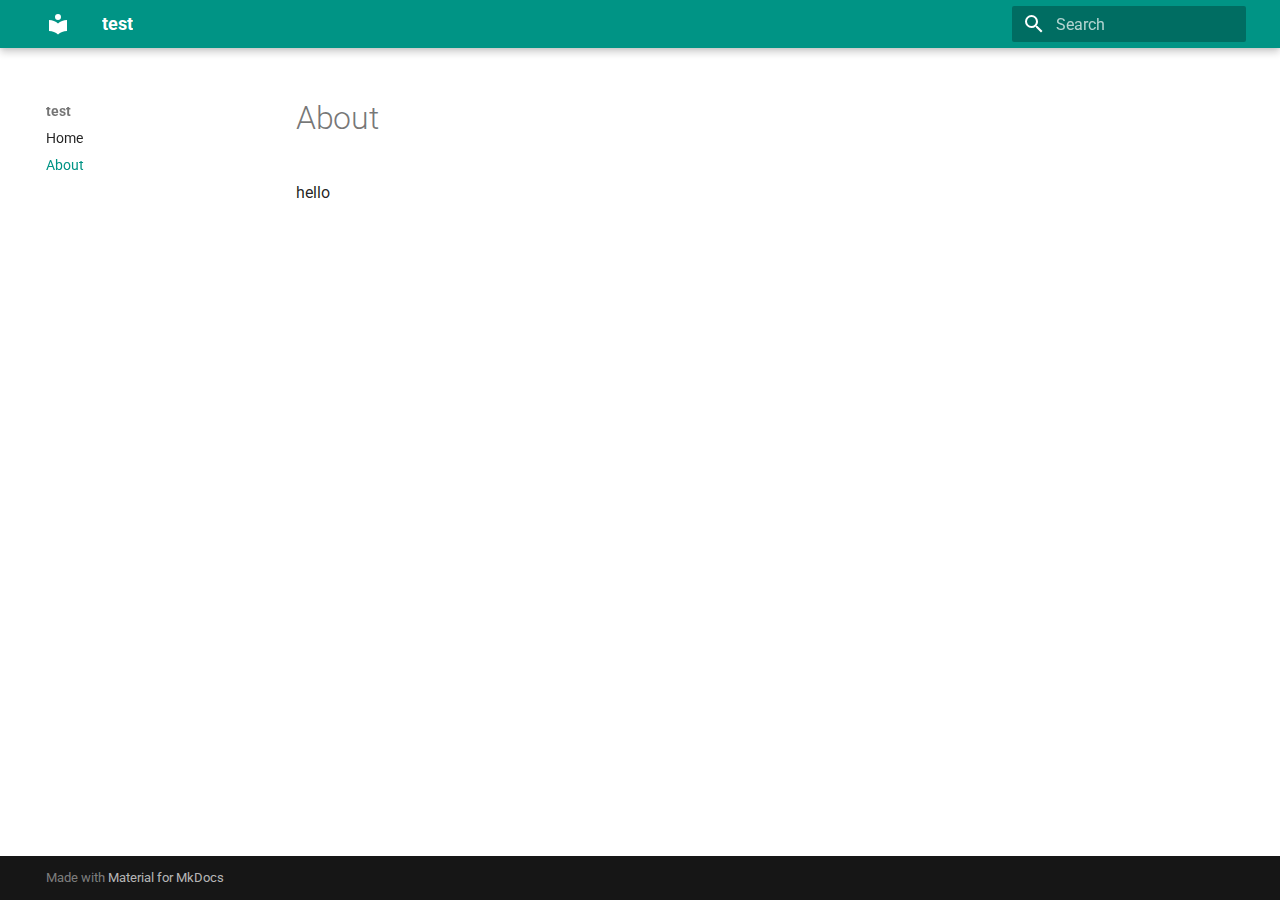
==== about/index.html @ 183ca341 "Deployed bca0643 with MkDocs version: 1.5.3" ====
<!doctype html>
<html lang="en" class="no-js">
  <head>
    
      <meta charset="utf-8">
      <meta name="viewport" content="width=device-width,initial-scale=1">
      
      
      
        <link rel="canonical" href="https://example.com/about/">
      
      
        <link rel="prev" href="..">
      
      
      
      <link rel="icon" href="../assets/images/favicon.png">
      <meta name="generator" content="mkdocs-1.5.3, mkdocs-material-9.4.5">
    
    
      
        <title>About - test</title>
      
    
    
      <link rel="stylesheet" href="../assets/stylesheets/main.6a10b989.min.css">
      
        
        <link rel="stylesheet" href="../assets/stylesheets/palette.356b1318.min.css">
      
      


    
    
      
    
    
      
        
        
        <link rel="preconnect" href="https://fonts.gstatic.com" crossorigin>
        <link rel="stylesheet" href="https://fonts.googleapis.com/css?family=Roboto:300,300i,400,400i,700,700i%7CRoboto+Mono:400,400i,700,700i&display=fallback">
        <style>:root{--md-text-font:"Roboto";--md-code-font:"Roboto Mono"}</style>
      
    
    
    <script>__md_scope=new URL("..",location),__md_hash=e=>[...e].reduce((e,_)=>(e<<5)-e+_.charCodeAt(0),0),__md_get=(e,_=localStorage,t=__md_scope)=>JSON.parse(_.getItem(t.pathname+"."+e)),__md_set=(e,_,t=localStorage,a=__md_scope)=>{try{t.setItem(a.pathname+"."+e,JSON.stringify(_))}catch(e){}}</script>
    
      

    
    
    
  </head>
  
  
    
    
    
    
    
    <body dir="ltr" data-md-color-scheme="default" data-md-color-primary="teal" data-md-color-accent="indigo">
  
    
    
    <input class="md-toggle" data-md-toggle="drawer" type="checkbox" id="__drawer" autocomplete="off">
    <input class="md-toggle" data-md-toggle="search" type="checkbox" id="__search" autocomplete="off">
    <label class="md-overlay" for="__drawer"></label>
    <div data-md-component="skip">
      
    </div>
    <div data-md-component="announce">
      
    </div>
    
    
      

  

<header class="md-header md-header--shadow" data-md-component="header">
  <nav class="md-header__inner md-grid" aria-label="Header">
    <a href=".." title="test" class="md-header__button md-logo" aria-label="test" data-md-component="logo">
      
  
  <svg xmlns="http://www.w3.org/2000/svg" viewBox="0 0 24 24"><path d="M12 8a3 3 0 0 0 3-3 3 3 0 0 0-3-3 3 3 0 0 0-3 3 3 3 0 0 0 3 3m0 3.54C9.64 9.35 6.5 8 3 8v11c3.5 0 6.64 1.35 9 3.54 2.36-2.19 5.5-3.54 9-3.54V8c-3.5 0-6.64 1.35-9 3.54Z"/></svg>

    </a>
    <label class="md-header__button md-icon" for="__drawer">
      
      <svg xmlns="http://www.w3.org/2000/svg" viewBox="0 0 24 24"><path d="M3 6h18v2H3V6m0 5h18v2H3v-2m0 5h18v2H3v-2Z"/></svg>
    </label>
    <div class="md-header__title" data-md-component="header-title">
      <div class="md-header__ellipsis">
        <div class="md-header__topic">
          <span class="md-ellipsis">
            test
          </span>
        </div>
        <div class="md-header__topic" data-md-component="header-topic">
          <span class="md-ellipsis">
            
              About
            
          </span>
        </div>
      </div>
    </div>
    
      
    
    
    
      <label class="md-header__button md-icon" for="__search">
        
        <svg xmlns="http://www.w3.org/2000/svg" viewBox="0 0 24 24"><path d="M9.5 3A6.5 6.5 0 0 1 16 9.5c0 1.61-.59 3.09-1.56 4.23l.27.27h.79l5 5-1.5 1.5-5-5v-.79l-.27-.27A6.516 6.516 0 0 1 9.5 16 6.5 6.5 0 0 1 3 9.5 6.5 6.5 0 0 1 9.5 3m0 2C7 5 5 7 5 9.5S7 14 9.5 14 14 12 14 9.5 12 5 9.5 5Z"/></svg>
      </label>
      <div class="md-search" data-md-component="search" role="dialog">
  <label class="md-search__overlay" for="__search"></label>
  <div class="md-search__inner" role="search">
    <form class="md-search__form" name="search">
      <input type="text" class="md-search__input" name="query" aria-label="Search" placeholder="Search" autocapitalize="off" autocorrect="off" autocomplete="off" spellcheck="false" data-md-component="search-query" required>
      <label class="md-search__icon md-icon" for="__search">
        
        <svg xmlns="http://www.w3.org/2000/svg" viewBox="0 0 24 24"><path d="M9.5 3A6.5 6.5 0 0 1 16 9.5c0 1.61-.59 3.09-1.56 4.23l.27.27h.79l5 5-1.5 1.5-5-5v-.79l-.27-.27A6.516 6.516 0 0 1 9.5 16 6.5 6.5 0 0 1 3 9.5 6.5 6.5 0 0 1 9.5 3m0 2C7 5 5 7 5 9.5S7 14 9.5 14 14 12 14 9.5 12 5 9.5 5Z"/></svg>
        
        <svg xmlns="http://www.w3.org/2000/svg" viewBox="0 0 24 24"><path d="M20 11v2H8l5.5 5.5-1.42 1.42L4.16 12l7.92-7.92L13.5 5.5 8 11h12Z"/></svg>
      </label>
      <nav class="md-search__options" aria-label="Search">
        
        <button type="reset" class="md-search__icon md-icon" title="Clear" aria-label="Clear" tabindex="-1">
          
          <svg xmlns="http://www.w3.org/2000/svg" viewBox="0 0 24 24"><path d="M19 6.41 17.59 5 12 10.59 6.41 5 5 6.41 10.59 12 5 17.59 6.41 19 12 13.41 17.59 19 19 17.59 13.41 12 19 6.41Z"/></svg>
        </button>
      </nav>
      
    </form>
    <div class="md-search__output">
      <div class="md-search__scrollwrap" data-md-scrollfix>
        <div class="md-search-result" data-md-component="search-result">
          <div class="md-search-result__meta">
            Initializing search
          </div>
          <ol class="md-search-result__list" role="presentation"></ol>
        </div>
      </div>
    </div>
  </div>
</div>
    
    
  </nav>
  
</header>
    
    <div class="md-container" data-md-component="container">
      
      
        
          
        
      
      <main class="md-main" data-md-component="main">
        <div class="md-main__inner md-grid">
          
            
              
              <div class="md-sidebar md-sidebar--primary" data-md-component="sidebar" data-md-type="navigation" >
                <div class="md-sidebar__scrollwrap">
                  <div class="md-sidebar__inner">
                    



<nav class="md-nav md-nav--primary" aria-label="Navigation" data-md-level="0">
  <label class="md-nav__title" for="__drawer">
    <a href=".." title="test" class="md-nav__button md-logo" aria-label="test" data-md-component="logo">
      
  
  <svg xmlns="http://www.w3.org/2000/svg" viewBox="0 0 24 24"><path d="M12 8a3 3 0 0 0 3-3 3 3 0 0 0-3-3 3 3 0 0 0-3 3 3 3 0 0 0 3 3m0 3.54C9.64 9.35 6.5 8 3 8v11c3.5 0 6.64 1.35 9 3.54 2.36-2.19 5.5-3.54 9-3.54V8c-3.5 0-6.64 1.35-9 3.54Z"/></svg>

    </a>
    test
  </label>
  
  <ul class="md-nav__list" data-md-scrollfix>
    
      
      
  
  
  
    <li class="md-nav__item">
      <a href=".." class="md-nav__link">
        
  
  <span class="md-ellipsis">
    Home
  </span>
  

      </a>
    </li>
  

    
      
      
  
  
    
  
  
    <li class="md-nav__item md-nav__item--active">
      
      <input class="md-nav__toggle md-toggle" type="checkbox" id="__toc">
      
      
      
      <a href="./" class="md-nav__link md-nav__link--active">
        
  
  <span class="md-ellipsis">
    About
  </span>
  

      </a>
      
    </li>
  

    
  </ul>
</nav>
                  </div>
                </div>
              </div>
            
            
              
              <div class="md-sidebar md-sidebar--secondary" data-md-component="sidebar" data-md-type="toc" >
                <div class="md-sidebar__scrollwrap">
                  <div class="md-sidebar__inner">
                    

<nav class="md-nav md-nav--secondary" aria-label="Table of contents">
  
  
  
  
</nav>
                  </div>
                </div>
              </div>
            
          
          
            <div class="md-content" data-md-component="content">
              <article class="md-content__inner md-typeset">
                
                  


  <h1>About</h1>

<p>hello</p>





                
              </article>
            </div>
          
          
        </div>
        
      </main>
      
        <footer class="md-footer">
  
  <div class="md-footer-meta md-typeset">
    <div class="md-footer-meta__inner md-grid">
      <div class="md-copyright">
  
  
    Made with
    <a href="https://squidfunk.github.io/mkdocs-material/" target="_blank" rel="noopener">
      Material for MkDocs
    </a>
  
</div>
      
    </div>
  </div>
</footer>
      
    </div>
    <div class="md-dialog" data-md-component="dialog">
      <div class="md-dialog__inner md-typeset"></div>
    </div>
    
    
    <script id="__config" type="application/json">{"base": "..", "features": [], "search": "../assets/javascripts/workers/search.f886a092.min.js", "translations": {"clipboard.copied": "Copied to clipboard", "clipboard.copy": "Copy to clipboard", "search.result.more.one": "1 more on this page", "search.result.more.other": "# more on this page", "search.result.none": "No matching documents", "search.result.one": "1 matching document", "search.result.other": "# matching documents", "search.result.placeholder": "Type to start searching", "search.result.term.missing": "Missing", "select.version": "Select version"}}</script>
    
    
      <script src="../assets/javascripts/bundle.aecac24b.min.js"></script>
      
    
  </body>
</html>
---- assets/stylesheets/main.6a10b989.min.css ----
@charset "UTF-8";html{-webkit-text-size-adjust:none;-moz-text-size-adjust:none;text-size-adjust:none;box-sizing:border-box}*,:after,:before{box-sizing:inherit}@media (prefers-reduced-motion){*,:after,:before{transition:none!important}}body{margin:0}a,button,input,label{-webkit-tap-highlight-color:transparent}a{color:inherit;text-decoration:none}hr{border:0;box-sizing:initial;display:block;height:.05rem;overflow:visible;padding:0}small{font-size:80%}sub,sup{line-height:1em}img{border-style:none}table{border-collapse:initial;border-spacing:0}td,th{font-weight:400;vertical-align:top}button{background:#0000;border:0;font-family:inherit;font-size:inherit;margin:0;padding:0}input{border:0;outline:none}:root{--md-primary-fg-color:#4051b5;--md-primary-fg-color--light:#5d6cc0;--md-primary-fg-color--dark:#303fa1;--md-primary-bg-color:#fff;--md-primary-bg-color--light:#ffffffb3;--md-accent-fg-color:#526cfe;--md-accent-fg-color--transparent:#526cfe1a;--md-accent-bg-color:#fff;--md-accent-bg-color--light:#ffffffb3}[data-md-color-scheme=default]{color-scheme:light}[data-md-color-scheme=default] img[src$="#gh-dark-mode-only"],[data-md-color-scheme=default] img[src$="#only-dark"]{display:none}:root,[data-md-color-scheme=default]{--md-hue:225deg;--md-default-fg-color:#000000de;--md-default-fg-color--light:#0000008a;--md-default-fg-color--lighter:#00000052;--md-default-fg-color--lightest:#00000012;--md-default-bg-color:#fff;--md-default-bg-color--light:#ffffffb3;--md-default-bg-color--lighter:#ffffff4d;--md-default-bg-color--lightest:#ffffff1f;--md-code-fg-color:#36464e;--md-code-bg-color:#f5f5f5;--md-code-hl-color:#4287ff;--md-code-hl-color--light:#4287ff1a;--md-code-hl-number-color:#d52a2a;--md-code-hl-special-color:#db1457;--md-code-hl-function-color:#a846b9;--md-code-hl-constant-color:#6e59d9;--md-code-hl-keyword-color:#3f6ec6;--md-code-hl-string-color:#1c7d4d;--md-code-hl-name-color:var(--md-code-fg-color);--md-code-hl-operator-color:var(--md-default-fg-color--light);--md-code-hl-punctuation-color:var(--md-default-fg-color--light);--md-code-hl-comment-color:var(--md-default-fg-color--light);--md-code-hl-generic-color:var(--md-default-fg-color--light);--md-code-hl-variable-color:var(--md-default-fg-color--light);--md-typeset-color:var(--md-default-fg-color);--md-typeset-a-color:var(--md-primary-fg-color);--md-typeset-del-color:#f5503d26;--md-typeset-ins-color:#0bd57026;--md-typeset-kbd-color:#fafafa;--md-typeset-kbd-accent-color:#fff;--md-typeset-kbd-border-color:#b8b8b8;--md-typeset-mark-color:#ffff0080;--md-typeset-table-color:#0000001f;--md-typeset-table-color--light:rgba(0,0,0,.035);--md-admonition-fg-color:var(--md-default-fg-color);--md-admonition-bg-color:var(--md-default-bg-color);--md-warning-fg-color:#000000de;--md-warning-bg-color:#ff9;--md-footer-fg-color:#fff;--md-footer-fg-color--light:#ffffffb3;--md-footer-fg-color--lighter:#ffffff73;--md-footer-bg-color:#000000de;--md-footer-bg-color--dark:#00000052;--md-shadow-z1:0 0.2rem 0.5rem #0000000d,0 0 0.05rem #0000001a;--md-shadow-z2:0 0.2rem 0.5rem #0000001a,0 0 0.05rem #00000040;--md-shadow-z3:0 0.2rem 0.5rem #0003,0 0 0.05rem #00000059}.md-icon svg{fill:currentcolor;display:block;height:1.2rem;width:1.2rem}body{-webkit-font-smoothing:antialiased;-moz-osx-font-smoothing:grayscale;--md-text-font-family:var(--md-text-font,_),-apple-system,BlinkMacSystemFont,Helvetica,Arial,sans-serif;--md-code-font-family:var(--md-code-font,_),SFMono-Regular,Consolas,Menlo,monospace}aside,body,input{font-feature-settings:"kern","liga";color:var(--md-typeset-color);font-family:var(--md-text-font-family)}code,kbd,pre{font-feature-settings:"kern";font-family:var(--md-code-font-family)}:root{--md-typeset-table-sort-icon:url('data:image/svg+xml;charset=utf-8,<svg xmlns="http://www.w3.org/2000/svg" viewBox="0 0 24 24"><path d="m18 21-4-4h3V7h-3l4-4 4 4h-3v10h3M2 19v-2h10v2M2 13v-2h7v2M2 7V5h4v2H2Z"/></svg>');--md-typeset-table-sort-icon--asc:url('data:image/svg+xml;charset=utf-8,<svg xmlns="http://www.w3.org/2000/svg" viewBox="0 0 24 24"><path d="M19 17h3l-4 4-4-4h3V3h2M2 17h10v2H2M6 5v2H2V5m0 6h7v2H2v-2Z"/></svg>');--md-typeset-table-sort-icon--desc:url('data:image/svg+xml;charset=utf-8,<svg xmlns="http://www.w3.org/2000/svg" viewBox="0 0 24 24"><path d="M19 7h3l-4-4-4 4h3v14h2M2 17h10v2H2M6 5v2H2V5m0 6h7v2H2v-2Z"/></svg>')}.md-typeset{-webkit-print-color-adjust:exact;color-adjust:exact;font-size:.8rem;line-height:1.6}@media print{.md-typeset{font-size:.68rem}}.md-typeset blockquote,.md-typeset dl,.md-typeset figure,.md-typeset ol,.md-typeset pre,.md-typeset ul{margin-bottom:1em;margin-top:1em}.md-typeset h1{color:var(--md-default-fg-color--light);font-size:2em;line-height:1.3;margin:0 0 1.25em}.md-typeset h1,.md-typeset h2{font-weight:300;letter-spacing:-.01em}.md-typeset h2{font-size:1.5625em;line-height:1.4;margin:1.6em 0 .64em}.md-typeset h3{font-size:1.25em;font-weight:400;letter-spacing:-.01em;line-height:1.5;margin:1.6em 0 .8em}.md-typeset h2+h3{margin-top:.8em}.md-typeset h4{font-weight:700;letter-spacing:-.01em;margin:1em 0}.md-typeset h5,.md-typeset h6{color:var(--md-default-fg-color--light);font-size:.8em;font-weight:700;letter-spacing:-.01em;margin:1.25em 0}.md-typeset h5{text-transform:uppercase}.md-typeset hr{border-bottom:.05rem solid var(--md-default-fg-color--lightest);display:flow-root;margin:1.5em 0}.md-typeset a{color:var(--md-typeset-a-color);word-break:break-word}.md-typeset a,.md-typeset a:before{transition:color 125ms}.md-typeset a:focus,.md-typeset a:hover{color:var(--md-accent-fg-color)}.md-typeset a:focus code,.md-typeset a:hover code{background-color:var(--md-accent-fg-color--transparent)}.md-typeset a code{color:currentcolor;transition:background-color 125ms}.md-typeset a.focus-visible{outline-color:var(--md-accent-fg-color);outline-offset:.2rem}.md-typeset code,.md-typeset kbd,.md-typeset pre{color:var(--md-code-fg-color);direction:ltr;font-variant-ligatures:none}@media print{.md-typeset code,.md-typeset kbd,.md-typeset pre{white-space:pre-wrap}}.md-typeset code{background-color:var(--md-code-bg-color);border-radius:.1rem;-webkit-box-decoration-break:clone;box-decoration-break:clone;font-size:.85em;padding:0 .2941176471em;word-break:break-word}.md-typeset code:not(.focus-visible){-webkit-tap-highlight-color:transparent;outline:none}.md-typeset pre{display:flow-root;line-height:1.4;position:relative}.md-typeset pre>code{-webkit-box-decoration-break:slice;box-decoration-break:slice;box-shadow:none;display:block;margin:0;outline-color:var(--md-accent-fg-color);overflow:auto;padding:.7720588235em 1.1764705882em;scrollbar-color:var(--md-default-fg-color--lighter) #0000;scrollbar-width:thin;touch-action:auto;word-break:normal}.md-typeset pre>code:hover{scrollbar-color:var(--md-accent-fg-color) #0000}.md-typeset pre>code::-webkit-scrollbar{height:.2rem;width:.2rem}.md-typeset pre>code::-webkit-scrollbar-thumb{background-color:var(--md-default-fg-color--lighter)}.md-typeset pre>code::-webkit-scrollbar-thumb:hover{background-color:var(--md-accent-fg-color)}.md-typeset kbd{background-color:var(--md-typeset-kbd-color);border-radius:.1rem;box-shadow:0 .1rem 0 .05rem var(--md-typeset-kbd-border-color),0 .1rem 0 var(--md-typeset-kbd-border-color),0 -.1rem .2rem var(--md-typeset-kbd-accent-color) inset;color:var(--md-default-fg-color);display:inline-block;font-size:.75em;padding:0 .6666666667em;vertical-align:text-top;word-break:break-word}.md-typeset mark{background-color:var(--md-typeset-mark-color);-webkit-box-decoration-break:clone;box-decoration-break:clone;color:inherit;word-break:break-word}.md-typeset abbr{border-bottom:.05rem dotted var(--md-default-fg-color--light);cursor:help;text-decoration:none}@media (hover:none){.md-typeset abbr[title]:focus:after,.md-typeset abbr[title]:hover:after{background-color:var(--md-default-fg-color);border-radius:.1rem;box-shadow:var(--md-shadow-z3);color:var(--md-default-bg-color);content:attr(title);font-size:.7rem;left:.8rem;margin-top:2em;padding:.2rem .3rem;position:absolute;right:.8rem}}.md-typeset small{opacity:.75}[dir=ltr] .md-typeset sub,[dir=ltr] .md-typeset sup{margin-left:.078125em}[dir=rtl] .md-typeset sub,[dir=rtl] .md-typeset sup{margin-right:.078125em}[dir=ltr] .md-typeset blockquote{padding-left:.6rem}[dir=rtl] .md-typeset blockquote{padding-right:.6rem}[dir=ltr] .md-typeset blockquote{border-left:.2rem solid var(--md-default-fg-color--lighter)}[dir=rtl] .md-typeset blockquote{border-right:.2rem solid var(--md-default-fg-color--lighter)}.md-typeset blockquote{color:var(--md-default-fg-color--light);margin-left:0;margin-right:0}.md-typeset ul{list-style-type:disc}[dir=ltr] .md-typeset ol,[dir=ltr] .md-typeset ul{margin-left:.625em}[dir=rtl] .md-typeset ol,[dir=rtl] .md-typeset ul{margin-right:.625em}.md-typeset ol,.md-typeset ul{padding:0}.md-typeset ol:not([hidden]),.md-typeset ul:not([hidden]){display:flow-root}.md-typeset ol ol,.md-typeset ul ol{list-style-type:lower-alpha}.md-typeset ol ol ol,.md-typeset ul ol ol{list-style-type:lower-roman}[dir=ltr] .md-typeset ol li,[dir=ltr] .md-typeset ul li{margin-left:1.25em}[dir=rtl] .md-typeset ol li,[dir=rtl] .md-typeset ul li{margin-right:1.25em}.md-typeset ol li,.md-typeset ul li{margin-bottom:.5em}.md-typeset ol li blockquote,.md-typeset ol li p,.md-typeset ul li blockquote,.md-typeset ul li p{margin:.5em 0}.md-typeset ol li:last-child,.md-typeset ul li:last-child{margin-bottom:0}[dir=ltr] .md-typeset ol li ol,[dir=ltr] .md-typeset ol li ul,[dir=ltr] .md-typeset ul li ol,[dir=ltr] .md-typeset ul li ul{margin-left:.625em}[dir=rtl] .md-typeset ol li ol,[dir=rtl] .md-typeset ol li ul,[dir=rtl] .md-typeset ul li ol,[dir=rtl] .md-typeset ul li ul{margin-right:.625em}.md-typeset ol li ol,.md-typeset ol li ul,.md-typeset ul li ol,.md-typeset ul li ul{margin-bottom:.5em;margin-top:.5em}[dir=ltr] .md-typeset dd{margin-left:1.875em}[dir=rtl] .md-typeset dd{margin-right:1.875em}.md-typeset dd{margin-bottom:1.5em;margin-top:1em}.md-typeset img,.md-typeset svg,.md-typeset video{height:auto;max-width:100%}.md-typeset img[align=left]{margin:1em 1em 1em 0}.md-typeset img[align=right]{margin:1em 0 1em 1em}.md-typeset img[align]:only-child{margin-top:0}.md-typeset figure{display:flow-root;margin:1em auto;max-width:100%;text-align:center;width:-webkit-fit-content;width:-moz-fit-content;width:fit-content}.md-typeset figure img{display:block}.md-typeset figcaption{font-style:italic;margin:1em auto;max-width:24rem}.md-typeset iframe{max-width:100%}.md-typeset table:not([class]){background-color:var(--md-default-bg-color);border:.05rem solid var(--md-typeset-table-color);border-radius:.1rem;display:inline-block;font-size:.64rem;max-width:100%;overflow:auto;touch-action:auto}@media print{.md-typeset table:not([class]){display:table}}.md-typeset table:not([class])+*{margin-top:1.5em}.md-typeset table:not([class]) td>:first-child,.md-typeset table:not([class]) th>:first-child{margin-top:0}.md-typeset table:not([class]) td>:last-child,.md-typeset table:not([class]) th>:last-child{margin-bottom:0}.md-typeset table:not([class]) td:not([align]),.md-typeset table:not([class]) th:not([align]){text-align:left}[dir=rtl] .md-typeset table:not([class]) td:not([align]),[dir=rtl] .md-typeset table:not([class]) th:not([align]){text-align:right}.md-typeset table:not([class]) th{font-weight:700;min-width:5rem;padding:.9375em 1.25em;vertical-align:top}.md-typeset table:not([class]) td{border-top:.05rem solid var(--md-typeset-table-color);padding:.9375em 1.25em;vertical-align:top}.md-typeset table:not([class]) tbody tr{transition:background-color 125ms}.md-typeset table:not([class]) tbody tr:hover{background-color:var(--md-typeset-table-color--light);box-shadow:0 .05rem 0 var(--md-default-bg-color) inset}.md-typeset table:not([class]) a{word-break:normal}.md-typeset table th[role=columnheader]{cursor:pointer}[dir=ltr] .md-typeset table th[role=columnheader]:after{margin-left:.5em}[dir=rtl] .md-typeset table th[role=columnheader]:after{margin-right:.5em}.md-typeset table th[role=columnheader]:after{content:"";display:inline-block;height:1.2em;-webkit-mask-image:var(--md-typeset-table-sort-icon);mask-image:var(--md-typeset-table-sort-icon);-webkit-mask-repeat:no-repeat;mask-repeat:no-repeat;-webkit-mask-size:contain;mask-size:contain;transition:background-color 125ms;vertical-align:text-bottom;width:1.2em}.md-typeset table th[role=columnheader]:hover:after{background-color:var(--md-default-fg-color--lighter)}.md-typeset table th[role=columnheader][aria-sort=ascending]:after{background-color:var(--md-default-fg-color--light);-webkit-mask-image:var(--md-typeset-table-sort-icon--asc);mask-image:var(--md-typeset-table-sort-icon--asc)}.md-typeset table th[role=columnheader][aria-sort=descending]:after{background-color:var(--md-default-fg-color--light);-webkit-mask-image:var(--md-typeset-table-sort-icon--desc);mask-image:var(--md-typeset-table-sort-icon--desc)}.md-typeset__scrollwrap{margin:1em -.8rem;overflow-x:auto;touch-action:auto}.md-typeset__table{display:inline-block;margin-bottom:.5em;padding:0 .8rem}@media print{.md-typeset__table{display:block}}html .md-typeset__table table{display:table;margin:0;overflow:hidden;width:100%}@media screen and (max-width:44.984375em){.md-content__inner>pre{margin:1em -.8rem}.md-content__inner>pre code{border-radius:0}}.md-typeset .md-author{display:block;flex-shrink:0;height:1.6rem;overflow:hidden;position:relative;transition:color 125ms,transform 125ms;width:1.6rem}.md-typeset .md-author img{border-radius:100%;display:block}.md-typeset .md-author--more{background:var(--md-default-fg-color--lightest);color:var(--md-default-fg-color--lighter);font-size:.6rem;font-weight:700;line-height:1.6rem;text-align:center}.md-typeset .md-author--long{height:2.4rem;width:2.4rem}.md-typeset a.md-author{transform:scale(1)}.md-typeset a.md-author img{filter:grayscale(100%) opacity(75%);transition:filter 125ms}.md-typeset a.md-author:focus,.md-typeset a.md-author:hover{transform:scale(1.1);z-index:1}.md-typeset a.md-author:focus img,.md-typeset a.md-author:hover img{filter:grayscale(0)}.md-banner{background-color:var(--md-footer-bg-color);color:var(--md-footer-fg-color);overflow:auto}@media print{.md-banner{display:none}}.md-banner--warning{background-color:var(--md-warning-bg-color);color:var(--md-warning-fg-color)}.md-banner__inner{font-size:.7rem;margin:.6rem auto;padding:0 .8rem}[dir=ltr] .md-banner__button{float:right}[dir=rtl] .md-banner__button{float:left}.md-banner__button{color:inherit;cursor:pointer;transition:opacity .25s}.no-js .md-banner__button{display:none}.md-banner__button:hover{opacity:.7}html{font-size:125%;height:100%;overflow-x:hidden}@media screen and (min-width:100em){html{font-size:137.5%}}@media screen and (min-width:125em){html{font-size:150%}}body{background-color:var(--md-default-bg-color);display:flex;flex-direction:column;font-size:.5rem;min-height:100%;position:relative;width:100%}@media print{body{display:block}}@media screen and (max-width:59.984375em){body[data-md-scrolllock]{position:fixed}}.md-grid{margin-left:auto;margin-right:auto;max-width:61rem}.md-container{display:flex;flex-direction:column;flex-grow:1}@media print{.md-container{display:block}}.md-main{flex-grow:1}.md-main__inner{display:flex;height:100%;margin-top:1.5rem}.md-ellipsis{overflow:hidden;text-overflow:ellipsis}.md-toggle{display:none}.md-option{height:0;opacity:0;position:absolute;width:0}.md-option:checked+label:not([hidden]){display:block}.md-option.focus-visible+label{outline-color:var(--md-accent-fg-color);outline-style:auto}.md-skip{background-color:var(--md-default-fg-color);border-radius:.1rem;color:var(--md-default-bg-color);font-size:.64rem;margin:.5rem;opacity:0;outline-color:var(--md-accent-fg-color);padding:.3rem .5rem;position:fixed;transform:translateY(.4rem);z-index:-1}.md-skip:focus{opacity:1;transform:translateY(0);transition:transform .25s cubic-bezier(.4,0,.2,1),opacity 175ms 75ms;z-index:10}@page{margin:25mm}:root{--md-clipboard-icon:url('data:image/svg+xml;charset=utf-8,<svg xmlns="http://www.w3.org/2000/svg" viewBox="0 0 24 24"><path d="M19 21H8V7h11m0-2H8a2 2 0 0 0-2 2v14a2 2 0 0 0 2 2h11a2 2 0 0 0 2-2V7a2 2 0 0 0-2-2m-3-4H4a2 2 0 0 0-2 2v14h2V3h12V1Z"/></svg>')}.md-clipboard{border-radius:.1rem;color:var(--md-default-fg-color--lightest);cursor:pointer;height:1.5em;outline-color:var(--md-accent-fg-color);outline-offset:.1rem;position:absolute;right:.5em;top:.5em;transition:color .25s;width:1.5em;z-index:1}@media print{.md-clipboard{display:none}}.md-clipboard:not(.focus-visible){-webkit-tap-highlight-color:transparent;outline:none}:hover>.md-clipboard{color:var(--md-default-fg-color--light)}.md-clipboard:focus,.md-clipboard:hover{color:var(--md-accent-fg-color)}.md-clipboard:after{background-color:currentcolor;content:"";display:block;height:1.125em;margin:0 auto;-webkit-mask-image:var(--md-clipboard-icon);mask-image:var(--md-clipboard-icon);-webkit-mask-position:center;mask-position:center;-webkit-mask-repeat:no-repeat;mask-repeat:no-repeat;-webkit-mask-size:contain;mask-size:contain;width:1.125em}.md-clipboard--inline{cursor:pointer}.md-clipboard--inline code{transition:color .25s,background-color .25s}.md-clipboard--inline:focus code,.md-clipboard--inline:hover code{background-color:var(--md-accent-fg-color--transparent);color:var(--md-accent-fg-color)}@keyframes consent{0%{opacity:0;transform:translateY(100%)}to{opacity:1;transform:translateY(0)}}@keyframes overlay{0%{opacity:0}to{opacity:1}}.md-consent__overlay{animation:overlay .25s both;-webkit-backdrop-filter:blur(.1rem);backdrop-filter:blur(.1rem);background-color:#0000008a;height:100%;opacity:1;position:fixed;top:0;width:100%;z-index:5}.md-consent__inner{animation:consent .5s cubic-bezier(.1,.7,.1,1) both;background-color:var(--md-default-bg-color);border:0;border-radius:.1rem;bottom:0;box-shadow:0 0 .2rem #0000001a,0 .2rem .4rem #0003;max-height:100%;overflow:auto;padding:0;position:fixed;width:100%;z-index:5}.md-consent__form{padding:.8rem}.md-consent__settings{display:none;margin:1em 0}input:checked+.md-consent__settings{display:block}.md-consent__controls{margin-bottom:.8rem}.md-typeset .md-consent__controls .md-button{display:inline}@media screen and (max-width:44.984375em){.md-typeset .md-consent__controls .md-button{display:block;margin-top:.4rem;text-align:center;width:100%}}.md-consent label{cursor:pointer}.md-content{flex-grow:1;min-width:0}.md-content__inner{margin:0 .8rem 1.2rem;padding-top:.6rem}@media screen and (min-width:76.25em){[dir=ltr] .md-sidebar--primary:not([hidden])~.md-content>.md-content__inner{margin-left:1.2rem}[dir=ltr] .md-sidebar--secondary:not([hidden])~.md-content>.md-content__inner,[dir=rtl] .md-sidebar--primary:not([hidden])~.md-content>.md-content__inner{margin-right:1.2rem}[dir=rtl] .md-sidebar--secondary:not([hidden])~.md-content>.md-content__inner{margin-left:1.2rem}}.md-content__inner:before{content:"";display:block;height:.4rem}.md-content__inner>:last-child{margin-bottom:0}[dir=ltr] .md-content__button{float:right}[dir=rtl] .md-content__button{float:left}[dir=ltr] .md-content__button{margin-left:.4rem}[dir=rtl] .md-content__button{margin-right:.4rem}.md-content__button{margin:.4rem 0;padding:0}@media print{.md-content__button{display:none}}.md-typeset .md-content__button{color:var(--md-default-fg-color--lighter)}.md-content__button svg{display:inline;vertical-align:top}[dir=rtl] .md-content__button svg{transform:scaleX(-1)}[dir=ltr] .md-dialog{right:.8rem}[dir=rtl] .md-dialog{left:.8rem}.md-dialog{background-color:var(--md-default-fg-color);border-radius:.1rem;bottom:.8rem;box-shadow:var(--md-shadow-z3);min-width:11.1rem;opacity:0;padding:.4rem .6rem;pointer-events:none;position:fixed;transform:translateY(100%);transition:transform 0ms .4s,opacity .4s;z-index:4}@media print{.md-dialog{display:none}}.md-dialog--active{opacity:1;pointer-events:auto;transform:translateY(0);transition:transform .4s cubic-bezier(.075,.85,.175,1),opacity .4s}.md-dialog__inner{color:var(--md-default-bg-color);font-size:.7rem}.md-feedback{margin:2em 0 1em;text-align:center}.md-feedback fieldset{border:none;margin:0;padding:0}.md-feedback__title{font-weight:700;margin:1em auto}.md-feedback__inner{position:relative}.md-feedback__list{align-content:baseline;display:flex;flex-wrap:wrap;justify-content:center;position:relative}.md-feedback__list:hover .md-icon:not(:disabled){color:var(--md-default-fg-color--lighter)}:disabled .md-feedback__list{min-height:1.8rem}.md-feedback__icon{color:var(--md-default-fg-color--light);cursor:pointer;flex-shrink:0;margin:0 .1rem;transition:color 125ms}.md-feedback__icon:not(:disabled).md-icon:hover{color:var(--md-accent-fg-color)}.md-feedback__icon:disabled{color:var(--md-default-fg-color--lightest);pointer-events:none}.md-feedback__note{opacity:0;position:relative;transform:translateY(.4rem);transition:transform .4s cubic-bezier(.1,.7,.1,1),opacity .15s}.md-feedback__note>*{margin:0 auto;max-width:16rem}:disabled .md-feedback__note{opacity:1;transform:translateY(0)}.md-footer{background-color:var(--md-footer-bg-color);color:var(--md-footer-fg-color)}@media print{.md-footer{display:none}}.md-footer__inner{justify-content:space-between;overflow:auto;padding:.2rem}.md-footer__inner:not([hidden]){display:flex}.md-footer__link{align-items:end;display:flex;flex-grow:0.01;margin-bottom:.4rem;margin-top:1rem;max-width:100%;outline-color:var(--md-accent-fg-color);overflow:hidden;transition:opacity .25s}.md-footer__link:focus,.md-footer__link:hover{opacity:.7}[dir=rtl] .md-footer__link svg{transform:scaleX(-1)}@media screen and (max-width:44.984375em){.md-footer__link--prev{flex-shrink:0}.md-footer__link--prev .md-footer__title{display:none}}[dir=ltr] .md-footer__link--next{margin-left:auto}[dir=rtl] .md-footer__link--next{margin-right:auto}.md-footer__link--next{text-align:right}[dir=rtl] .md-footer__link--next{text-align:left}.md-footer__title{flex-grow:1;font-size:.9rem;margin-bottom:.7rem;max-width:calc(100% - 2.4rem);padding:0 1rem;white-space:nowrap}.md-footer__button{margin:.2rem;padding:.4rem}.md-footer__direction{font-size:.64rem;opacity:.7}.md-footer-meta{background-color:var(--md-footer-bg-color--dark)}.md-footer-meta__inner{display:flex;flex-wrap:wrap;justify-content:space-between;padding:.2rem}html .md-footer-meta.md-typeset a{color:var(--md-footer-fg-color--light)}html .md-footer-meta.md-typeset a:focus,html .md-footer-meta.md-typeset a:hover{color:var(--md-footer-fg-color)}.md-copyright{color:var(--md-footer-fg-color--lighter);font-size:.64rem;margin:auto .6rem;padding:.4rem 0;width:100%}@media screen and (min-width:45em){.md-copyright{width:auto}}.md-copyright__highlight{color:var(--md-footer-fg-color--light)}.md-social{display:inline-flex;gap:.2rem;margin:0 .4rem;padding:.2rem 0 .6rem}@media screen and (min-width:45em){.md-social{padding:.6rem 0}}.md-social__link{display:inline-block;height:1.6rem;text-align:center;width:1.6rem}.md-social__link:before{line-height:1.9}.md-social__link svg{fill:currentcolor;max-height:.8rem;vertical-align:-25%}.md-typeset .md-button{border:.1rem solid;border-radius:.1rem;color:var(--md-primary-fg-color);cursor:pointer;display:inline-block;font-weight:700;padding:.625em 2em;transition:color 125ms,background-color 125ms,border-color 125ms}.md-typeset .md-button--primary{background-color:var(--md-primary-fg-color);border-color:var(--md-primary-fg-color);color:var(--md-primary-bg-color)}.md-typeset .md-button:focus,.md-typeset .md-button:hover{background-color:var(--md-accent-fg-color);border-color:var(--md-accent-fg-color);color:var(--md-accent-bg-color)}[dir=ltr] .md-typeset .md-input{border-top-left-radius:.1rem}[dir=ltr] .md-typeset .md-input,[dir=rtl] .md-typeset .md-input{border-top-right-radius:.1rem}[dir=rtl] .md-typeset .md-input{border-top-left-radius:.1rem}.md-typeset .md-input{border-bottom:.1rem solid var(--md-default-fg-color--lighter);box-shadow:var(--md-shadow-z1);font-size:.8rem;height:1.8rem;padding:0 .6rem;transition:border .25s,box-shadow .25s}.md-typeset .md-input:focus,.md-typeset .md-input:hover{border-bottom-color:var(--md-accent-fg-color);box-shadow:var(--md-shadow-z2)}.md-typeset .md-input--stretch{width:100%}.md-header{background-color:var(--md-primary-fg-color);box-shadow:0 0 .2rem #0000,0 .2rem .4rem #0000;color:var(--md-primary-bg-color);display:block;left:0;position:sticky;right:0;top:0;z-index:4}@media print{.md-header{display:none}}.md-header[hidden]{transform:translateY(-100%);transition:transform .25s cubic-bezier(.8,0,.6,1),box-shadow .25s}.md-header--shadow{box-shadow:0 0 .2rem #0000001a,0 .2rem .4rem #0003;transition:transform .25s cubic-bezier(.1,.7,.1,1),box-shadow .25s}.md-header__inner{align-items:center;display:flex;padding:0 .2rem}.md-header__button{color:currentcolor;cursor:pointer;margin:.2rem;outline-color:var(--md-accent-fg-color);padding:.4rem;position:relative;transition:opacity .25s;vertical-align:middle;z-index:1}.md-header__button:hover{opacity:.7}.md-header__button:not([hidden]){display:inline-block}.md-header__button:not(.focus-visible){-webkit-tap-highlight-color:transparent;outline:none}.md-header__button.md-logo{margin:.2rem;padding:.4rem}@media screen and (max-width:76.234375em){.md-header__button.md-logo{display:none}}.md-header__button.md-logo img,.md-header__button.md-logo svg{fill:currentcolor;display:block;height:1.2rem;width:auto}@media screen and (min-width:60em){.md-header__button[for=__search]{display:none}}.no-js .md-header__button[for=__search]{display:none}[dir=rtl] .md-header__button[for=__search] svg{transform:scaleX(-1)}@media screen and (min-width:76.25em){.md-header__button[for=__drawer]{display:none}}.md-header__topic{display:flex;max-width:100%;position:absolute;transition:transform .4s cubic-bezier(.1,.7,.1,1),opacity .15s;white-space:nowrap}.md-header__topic+.md-header__topic{opacity:0;pointer-events:none;transform:translateX(1.25rem);transition:transform .4s cubic-bezier(1,.7,.1,.1),opacity .15s;z-index:-1}[dir=rtl] .md-header__topic+.md-header__topic{transform:translateX(-1.25rem)}.md-header__topic:first-child{font-weight:700}[dir=ltr] .md-header__title{margin-left:1rem}[dir=rtl] .md-header__title{margin-right:1rem}[dir=ltr] .md-header__title{margin-right:.4rem}[dir=rtl] .md-header__title{margin-left:.4rem}.md-header__title{flex-grow:1;font-size:.9rem;height:2.4rem;line-height:2.4rem}.md-header__title--active .md-header__topic{opacity:0;pointer-events:none;transform:translateX(-1.25rem);transition:transform .4s cubic-bezier(1,.7,.1,.1),opacity .15s;z-index:-1}[dir=rtl] .md-header__title--active .md-header__topic{transform:translateX(1.25rem)}.md-header__title--active .md-header__topic+.md-header__topic{opacity:1;pointer-events:auto;transform:translateX(0);transition:transform .4s cubic-bezier(.1,.7,.1,1),opacity .15s;z-index:0}.md-header__title>.md-header__ellipsis{height:100%;position:relative;width:100%}.md-header__option{display:flex;flex-shrink:0;max-width:100%;transition:max-width 0ms .25s,opacity .25s .25s;white-space:nowrap}[data-md-toggle=search]:checked~.md-header .md-header__option{max-width:0;opacity:0;transition:max-width 0ms,opacity 0ms}.md-header__option>input{bottom:0}.md-header__source{display:none}@media screen and (min-width:60em){[dir=ltr] .md-header__source{margin-left:1rem}[dir=rtl] .md-header__source{margin-right:1rem}.md-header__source{display:block;max-width:11.7rem;width:11.7rem}}@media screen and (min-width:76.25em){[dir=ltr] .md-header__source{margin-left:1.4rem}[dir=rtl] .md-header__source{margin-right:1.4rem}}.md-meta{color:var(--md-default-fg-color--light);font-size:.7rem;line-height:1.3}.md-meta__list{display:inline-flex;flex-wrap:wrap;list-style:none;margin:0;padding:0}.md-meta__item:not(:last-child):after{content:"·";margin-left:.2rem;margin-right:.2rem}.md-meta__link{color:var(--md-typeset-a-color)}.md-meta__link:focus,.md-meta__link:hover{color:var(--md-accent-fg-color)}.md-draft{background-color:#ff1744;border-radius:.125em;color:#fff;display:inline-block;font-weight:700;padding-left:.5714285714em;padding-right:.5714285714em}:root{--md-nav-icon--prev:url('data:image/svg+xml;charset=utf-8,<svg xmlns="http://www.w3.org/2000/svg" viewBox="0 0 24 24"><path d="M20 11v2H8l5.5 5.5-1.42 1.42L4.16 12l7.92-7.92L13.5 5.5 8 11h12Z"/></svg>');--md-nav-icon--next:url('data:image/svg+xml;charset=utf-8,<svg xmlns="http://www.w3.org/2000/svg" viewBox="0 0 24 24"><path d="M8.59 16.58 13.17 12 8.59 7.41 10 6l6 6-6 6-1.41-1.42Z"/></svg>');--md-toc-icon:url('data:image/svg+xml;charset=utf-8,<svg xmlns="http://www.w3.org/2000/svg" viewBox="0 0 24 24"><path d="M3 9h14V7H3v2m0 4h14v-2H3v2m0 4h14v-2H3v2m16 0h2v-2h-2v2m0-10v2h2V7h-2m0 6h2v-2h-2v2Z"/></svg>')}.md-nav{font-size:.7rem;line-height:1.3}.md-nav__title{color:var(--md-default-fg-color--light);display:block;font-weight:700;overflow:hidden;padding:0 .6rem;text-overflow:ellipsis}.md-nav__title .md-nav__button{display:none}.md-nav__title .md-nav__button img{height:100%;width:auto}.md-nav__title .md-nav__button.md-logo img,.md-nav__title .md-nav__button.md-logo svg{fill:currentcolor;display:block;height:2.4rem;max-width:100%;object-fit:contain;width:auto}.md-nav__list{list-style:none;margin:0;padding:0}.md-nav__link{align-items:flex-start;display:flex;gap:.4rem;margin-top:.625em;scroll-snap-align:start;transition:color 125ms}.md-nav__link--passed{color:var(--md-default-fg-color--light)}.md-nav__item .md-nav__link--active,.md-nav__item .md-nav__link--active code{color:var(--md-typeset-a-color)}.md-nav__link .md-ellipsis{position:relative}[dir=ltr] .md-nav__link .md-icon:last-child{margin-left:auto}[dir=rtl] .md-nav__link .md-icon:last-child{margin-right:auto}.md-nav__link svg{fill:currentcolor;flex-shrink:0;height:1.3em}.md-nav__link[for]:focus,.md-nav__link[for]:hover,.md-nav__link[href]:focus,.md-nav__link[href]:hover{color:var(--md-accent-fg-color);cursor:pointer}.md-nav__link.focus-visible{outline-color:var(--md-accent-fg-color);outline-offset:.2rem}.md-nav--primary .md-nav__link[for=__toc]{display:none}.md-nav--primary .md-nav__link[for=__toc] .md-icon:after{background-color:currentcolor;display:block;height:100%;-webkit-mask-image:var(--md-toc-icon);mask-image:var(--md-toc-icon);width:100%}.md-nav--primary .md-nav__link[for=__toc]~.md-nav{display:none}.md-nav__container>.md-nav__link{margin-top:0}.md-nav__container>.md-nav__link:first-child{flex-grow:1;min-width:0}.md-nav__icon{flex-shrink:0}.md-nav__source{display:none}@media screen and (max-width:76.234375em){.md-nav--primary,.md-nav--primary .md-nav{background-color:var(--md-default-bg-color);display:flex;flex-direction:column;height:100%;left:0;position:absolute;right:0;top:0;z-index:1}.md-nav--primary .md-nav__item,.md-nav--primary .md-nav__title{font-size:.8rem;line-height:1.5}.md-nav--primary .md-nav__title{background-color:var(--md-default-fg-color--lightest);color:var(--md-default-fg-color--light);cursor:pointer;height:5.6rem;line-height:2.4rem;padding:3rem .8rem .2rem;position:relative;white-space:nowrap}[dir=ltr] .md-nav--primary .md-nav__title .md-nav__icon{left:.4rem}[dir=rtl] .md-nav--primary .md-nav__title .md-nav__icon{right:.4rem}.md-nav--primary .md-nav__title .md-nav__icon{display:block;height:1.2rem;margin:.2rem;position:absolute;top:.4rem;width:1.2rem}.md-nav--primary .md-nav__title .md-nav__icon:after{background-color:currentcolor;content:"";display:block;height:100%;-webkit-mask-image:var(--md-nav-icon--prev);mask-image:var(--md-nav-icon--prev);-webkit-mask-position:center;mask-position:center;-webkit-mask-repeat:no-repeat;mask-repeat:no-repeat;-webkit-mask-size:contain;mask-size:contain;width:100%}.md-nav--primary .md-nav__title~.md-nav__list{background-color:var(--md-default-bg-color);box-shadow:0 .05rem 0 var(--md-default-fg-color--lightest) inset;overflow-y:auto;scroll-snap-type:y mandatory;touch-action:pan-y}.md-nav--primary .md-nav__title~.md-nav__list>:first-child{border-top:0}.md-nav--primary .md-nav__title[for=__drawer]{background-color:var(--md-primary-fg-color);color:var(--md-primary-bg-color);font-weight:700}.md-nav--primary .md-nav__title .md-logo{display:block;left:.2rem;margin:.2rem;padding:.4rem;position:absolute;right:.2rem;top:.2rem}.md-nav--primary .md-nav__list{flex:1}.md-nav--primary .md-nav__item{border-top:.05rem solid var(--md-default-fg-color--lightest)}.md-nav--primary .md-nav__item--active>.md-nav__link{color:var(--md-typeset-a-color)}.md-nav--primary .md-nav__item--active>.md-nav__link:focus,.md-nav--primary .md-nav__item--active>.md-nav__link:hover{color:var(--md-accent-fg-color)}.md-nav--primary .md-nav__link{margin-top:0;padding:.6rem .8rem}.md-nav--primary .md-nav__link svg{margin-top:.1em}.md-nav--primary .md-nav__link>.md-nav__link{padding:0}[dir=ltr] .md-nav--primary .md-nav__link .md-nav__icon{margin-right:-.2rem}[dir=rtl] .md-nav--primary .md-nav__link .md-nav__icon{margin-left:-.2rem}.md-nav--primary .md-nav__link .md-nav__icon{font-size:1.2rem;height:1.2rem;width:1.2rem}.md-nav--primary .md-nav__link .md-nav__icon:after{background-color:currentcolor;content:"";display:block;height:100%;-webkit-mask-image:var(--md-nav-icon--next);mask-image:var(--md-nav-icon--next);-webkit-mask-position:center;mask-position:center;-webkit-mask-repeat:no-repeat;mask-repeat:no-repeat;-webkit-mask-size:contain;mask-size:contain;width:100%}[dir=rtl] .md-nav--primary .md-nav__icon:after{transform:scale(-1)}.md-nav--primary .md-nav--secondary .md-nav{background-color:initial;position:static}[dir=ltr] .md-nav--primary .md-nav--secondary .md-nav .md-nav__link{padding-left:1.4rem}[dir=rtl] .md-nav--primary .md-nav--secondary .md-nav .md-nav__link{padding-right:1.4rem}[dir=ltr] .md-nav--primary .md-nav--secondary .md-nav .md-nav .md-nav__link{padding-left:2rem}[dir=rtl] .md-nav--primary .md-nav--secondary .md-nav .md-nav .md-nav__link{padding-right:2rem}[dir=ltr] .md-nav--primary .md-nav--secondary .md-nav .md-nav .md-nav .md-nav__link{padding-left:2.6rem}[dir=rtl] .md-nav--primary .md-nav--secondary .md-nav .md-nav .md-nav .md-nav__link{padding-right:2.6rem}[dir=ltr] .md-nav--primary .md-nav--secondary .md-nav .md-nav .md-nav .md-nav .md-nav__link{padding-left:3.2rem}[dir=rtl] .md-nav--primary .md-nav--secondary .md-nav .md-nav .md-nav .md-nav .md-nav__link{padding-right:3.2rem}.md-nav--secondary{background-color:initial}.md-nav__toggle~.md-nav{display:flex;opacity:0;transform:translateX(100%);transition:transform .25s cubic-bezier(.8,0,.6,1),opacity 125ms 50ms}[dir=rtl] .md-nav__toggle~.md-nav{transform:translateX(-100%)}.md-nav__toggle:checked~.md-nav{opacity:1;transform:translateX(0);transition:transform .25s cubic-bezier(.4,0,.2,1),opacity 125ms 125ms}.md-nav__toggle:checked~.md-nav>.md-nav__list{-webkit-backface-visibility:hidden;backface-visibility:hidden}}@media screen and (max-width:59.984375em){.md-nav--primary .md-nav__link[for=__toc]{display:flex}.md-nav--primary .md-nav__link[for=__toc] .md-icon:after{content:""}.md-nav--primary .md-nav__link[for=__toc]+.md-nav__link{display:none}.md-nav--primary .md-nav__link[for=__toc]~.md-nav{display:flex}.md-nav__source{background-color:var(--md-primary-fg-color--dark);color:var(--md-primary-bg-color);display:block;padding:0 .2rem}}@media screen and (min-width:60em) and (max-width:76.234375em){.md-nav--integrated .md-nav__link[for=__toc]{display:flex}.md-nav--integrated .md-nav__link[for=__toc] .md-icon:after{content:""}.md-nav--integrated .md-nav__link[for=__toc]+.md-nav__link{display:none}.md-nav--integrated .md-nav__link[for=__toc]~.md-nav{display:flex}}@media screen and (min-width:60em){.md-nav{margin-bottom:-.4rem}.md-nav--secondary .md-nav__title{background:var(--md-default-bg-color);box-shadow:0 0 .4rem .4rem var(--md-default-bg-color);position:sticky;top:0;z-index:1}.md-nav--secondary .md-nav__title[for=__toc]{scroll-snap-align:start}.md-nav--secondary .md-nav__title .md-nav__icon{display:none}[dir=ltr] .md-nav--secondary .md-nav__list{padding-left:.6rem}[dir=rtl] .md-nav--secondary .md-nav__list{padding-right:.6rem}.md-nav--secondary .md-nav__list{padding-bottom:.4rem}[dir=ltr] .md-nav--secondary .md-nav__item>.md-nav__link{margin-right:.4rem}[dir=rtl] .md-nav--secondary .md-nav__item>.md-nav__link{margin-left:.4rem}}@media screen and (min-width:76.25em){.md-nav{margin-bottom:-.4rem;transition:max-height .25s cubic-bezier(.86,0,.07,1)}.md-nav--primary .md-nav__title{background:var(--md-default-bg-color);box-shadow:0 0 .4rem .4rem var(--md-default-bg-color);position:sticky;top:0;z-index:1}.md-nav--primary .md-nav__title[for=__drawer]{scroll-snap-align:start}.md-nav--primary .md-nav__title .md-nav__icon{display:none}[dir=ltr] .md-nav--primary .md-nav__list{padding-left:.6rem}[dir=rtl] .md-nav--primary .md-nav__list{padding-right:.6rem}.md-nav--primary .md-nav__list{padding-bottom:.4rem}[dir=ltr] .md-nav--primary .md-nav__item>.md-nav__link{margin-right:.4rem}[dir=rtl] .md-nav--primary .md-nav__item>.md-nav__link{margin-left:.4rem}.md-nav__toggle~.md-nav{display:grid;grid-template-rows:0fr;opacity:0;transition:grid-template-rows .25s cubic-bezier(.86,0,.07,1),opacity .25s,visibility 0ms .25s;visibility:collapse}.md-nav__toggle~.md-nav>.md-nav__list{overflow:hidden}.md-nav__toggle:checked~.md-nav,.md-nav__toggle:indeterminate~.md-nav{grid-template-rows:1fr;opacity:1;transition:grid-template-rows .25s cubic-bezier(.86,0,.07,1),opacity .15s .1s,visibility 0ms;visibility:visible}.md-nav__item--nested>.md-nav>.md-nav__title{display:none}.md-nav__item--section{display:block;margin:1.25em 0}.md-nav__item--section:last-child{margin-bottom:0}.md-nav__item--section>.md-nav__link{font-weight:700}.md-nav__item--section>.md-nav__link[for]{color:var(--md-default-fg-color--light)}.md-nav__item--section>.md-nav__link:not(.md-nav__container){pointer-events:none}.md-nav__item--section>.md-nav__link .md-icon,.md-nav__item--section>.md-nav__link>[for]{display:none}[dir=ltr] .md-nav__item--section>.md-nav{margin-left:-.6rem}[dir=rtl] .md-nav__item--section>.md-nav{margin-right:-.6rem}.md-nav__item--section>.md-nav{display:block;opacity:1;visibility:visible}.md-nav__item--section>.md-nav>.md-nav__list>.md-nav__item{padding:0}.md-nav__icon{border-radius:100%;height:.9rem;transition:background-color .25s;width:.9rem}.md-nav__icon:hover{background-color:var(--md-accent-fg-color--transparent)}.md-nav__icon:after{background-color:currentcolor;border-radius:100%;content:"";display:inline-block;height:100%;-webkit-mask-image:var(--md-nav-icon--next);mask-image:var(--md-nav-icon--next);-webkit-mask-position:center;mask-position:center;-webkit-mask-repeat:no-repeat;mask-repeat:no-repeat;-webkit-mask-size:contain;mask-size:contain;transition:transform .25s;vertical-align:-.1rem;width:100%}[dir=rtl] .md-nav__icon:after{transform:rotate(180deg)}.md-nav__item--nested .md-nav__toggle:checked~.md-nav__link .md-nav__icon:after,.md-nav__item--nested .md-nav__toggle:indeterminate~.md-nav__link .md-nav__icon:after{transform:rotate(90deg)}.md-nav--lifted>.md-nav__list>.md-nav__item,.md-nav--lifted>.md-nav__title{display:none}.md-nav--lifted>.md-nav__list>.md-nav__item--active{display:block}.md-nav--lifted>.md-nav__list>.md-nav__item--active>.md-nav__link{background:var(--md-default-bg-color);box-shadow:0 0 .4rem .4rem var(--md-default-bg-color);margin-top:0;position:sticky;top:0;z-index:1}.md-nav--lifted>.md-nav__list>.md-nav__item--active>.md-nav__link:not(.md-nav__container){pointer-events:none}.md-nav--lifted>.md-nav__list>.md-nav__item--active.md-nav__item--section{margin:0}[dir=ltr] .md-nav--lifted>.md-nav__list>.md-nav__item>.md-nav{margin-left:-.6rem}[dir=rtl] .md-nav--lifted>.md-nav__list>.md-nav__item>.md-nav{margin-right:-.6rem}.md-nav--lifted>.md-nav__list>.md-nav__item>[for]{color:var(--md-default-fg-color--light)}.md-nav--lifted .md-nav[data-md-level="1"]{grid-template-rows:1fr;opacity:1;visibility:visible}.md-nav--integrated>.md-nav__list>.md-nav__item--active:not(.md-nav__item--nested){padding:0 .6rem}.md-nav--integrated>.md-nav__list>.md-nav__item--active:not(.md-nav__item--nested)>.md-nav__link{padding:0}[dir=ltr] .md-nav--integrated>.md-nav__list>.md-nav__item--active .md-nav--secondary{border-left:.05rem solid var(--md-primary-fg-color)}[dir=rtl] .md-nav--integrated>.md-nav__list>.md-nav__item--active .md-nav--secondary{border-right:.05rem solid var(--md-primary-fg-color)}.md-nav--integrated>.md-nav__list>.md-nav__item--active .md-nav--secondary{display:block;margin-bottom:1.25em;opacity:1;visibility:visible}.md-nav--integrated>.md-nav__list>.md-nav__item--active .md-nav--secondary>.md-nav__list{overflow:visible;padding-bottom:0}.md-nav--integrated>.md-nav__list>.md-nav__item--active .md-nav--secondary>.md-nav__title{display:none}}.md-pagination{font-size:.8rem;font-weight:700;gap:.4rem}.md-pagination,.md-pagination>*{align-items:center;display:flex;justify-content:center}.md-pagination>*{border-radius:.2rem;height:1.8rem;min-width:1.8rem;text-align:center}.md-pagination__current{background-color:var(--md-default-fg-color--lightest);color:var(--md-default-fg-color--light)}.md-pagination__link{transition:color 125ms,background-color 125ms}.md-pagination__link:focus,.md-pagination__link:hover{background-color:var(--md-accent-fg-color--transparent);color:var(--md-accent-fg-color)}.md-pagination__link:focus svg,.md-pagination__link:hover svg{color:var(--md-accent-fg-color)}.md-pagination__link.focus-visible{outline-color:var(--md-accent-fg-color);outline-offset:.2rem}.md-pagination__link svg{fill:currentcolor;color:var(--md-default-fg-color--lighter);display:block;max-height:100%;width:1.2rem}.md-post__back{border-bottom:.05rem solid var(--md-default-fg-color--lightest);margin-bottom:1.2rem;padding-bottom:1.2rem}@media screen and (max-width:76.234375em){.md-post__back{display:none}}[dir=rtl] .md-post__back svg{transform:scaleX(-1)}.md-post__authors{display:flex;flex-direction:column;gap:.6rem;margin:0 .6rem 1.2rem}.md-post .md-post__meta a{transition:color 125ms}.md-post .md-post__meta a:focus,.md-post .md-post__meta a:hover{color:var(--md-accent-fg-color)}.md-post__title{color:var(--md-default-fg-color--light);font-weight:700}.md-post--excerpt{margin-bottom:3.2rem}.md-post--excerpt .md-post__header{align-items:center;display:flex;gap:.6rem;min-height:1.6rem}.md-post--excerpt .md-post__authors{align-items:center;display:inline-flex;flex-direction:row;gap:.2rem;margin:0;min-height:2.4rem}[dir=ltr] .md-post--excerpt .md-post__meta .md-meta__list{margin-right:.4rem}[dir=rtl] .md-post--excerpt .md-post__meta .md-meta__list{margin-left:.4rem}.md-post--excerpt .md-post__content>:first-child{--md-scroll-margin:6rem;margin-top:0}.md-post>.md-nav--secondary{margin:1em 0}.md-profile{align-items:center;display:flex;font-size:.7rem;gap:.6rem;line-height:1.4;width:100%}.md-profile__description{flex-grow:1}.md-content--post{display:flex}@media screen and (max-width:76.234375em){.md-content--post{flex-flow:column-reverse}}.md-content--post>.md-content__inner{min-width:0}@media screen and (min-width:76.25em){[dir=ltr] .md-content--post>.md-content__inner{margin-left:1.2rem}[dir=rtl] .md-content--post>.md-content__inner{margin-right:1.2rem}}@media screen and (max-width:76.234375em){.md-sidebar.md-sidebar--post{padding:0;position:static;width:100%}.md-sidebar.md-sidebar--post .md-sidebar__inner{padding:0}.md-sidebar.md-sidebar--post .md-post__meta{margin-left:.6rem;margin-right:.6rem}.md-sidebar.md-sidebar--post .md-nav__item{border:none;display:inline}.md-sidebar.md-sidebar--post .md-nav__list{display:inline-flex;flex-wrap:wrap;gap:.6rem;padding-bottom:.6rem;padding-top:.6rem}.md-sidebar.md-sidebar--post .md-nav__link{padding:0}.md-sidebar.md-sidebar--post .md-nav{position:static}}:root{--md-progress-value:0;--md-progress-delay:400ms}.md-progress{background:var(--md-primary-bg-color);height:.075rem;opacity:min(clamp(0,var(--md-progress-value),1),clamp(0,100 - var(--md-progress-value),1));position:fixed;top:0;transform:scaleX(calc(var(--md-progress-value)*1%));transform-origin:left;transition:transform .5s cubic-bezier(.19,1,.22,1),opacity .25s var(--md-progress-delay);width:100%;z-index:4}:root{--md-search-result-icon:url('data:image/svg+xml;charset=utf-8,<svg xmlns="http://www.w3.org/2000/svg" viewBox="0 0 24 24"><path d="M14 2H6a2 2 0 0 0-2 2v16a2 2 0 0 0 2 2h7c-.41-.25-.8-.56-1.14-.9-.33-.33-.61-.7-.86-1.1H6V4h7v5h5v1.18c.71.16 1.39.43 2 .82V8l-6-6m6.31 16.9c1.33-2.11.69-4.9-1.4-6.22-2.11-1.33-4.91-.68-6.22 1.4-1.34 2.11-.69 4.89 1.4 6.22 1.46.93 3.32.93 4.79.02L22 23.39 23.39 22l-3.08-3.1m-3.81.1a2.5 2.5 0 0 1-2.5-2.5 2.5 2.5 0 0 1 2.5-2.5 2.5 2.5 0 0 1 2.5 2.5 2.5 2.5 0 0 1-2.5 2.5Z"/></svg>')}.md-search{position:relative}@media screen and (min-width:60em){.md-search{padding:.2rem 0}}.no-js .md-search{display:none}.md-search__overlay{opacity:0;z-index:1}@media screen and (max-width:59.984375em){[dir=ltr] .md-search__overlay{left:-2.2rem}[dir=rtl] .md-search__overlay{right:-2.2rem}.md-search__overlay{background-color:var(--md-default-bg-color);border-radius:1rem;height:2rem;overflow:hidden;pointer-events:none;position:absolute;top:-1rem;transform-origin:center;transition:transform .3s .1s,opacity .2s .2s;width:2rem}[data-md-toggle=search]:checked~.md-header .md-search__overlay{opacity:1;transition:transform .4s,opacity .1s}}@media screen and (min-width:60em){[dir=ltr] .md-search__overlay{left:0}[dir=rtl] .md-search__overlay{right:0}.md-search__overlay{background-color:#0000008a;cursor:pointer;height:0;position:fixed;top:0;transition:width 0ms .25s,height 0ms .25s,opacity .25s;width:0}[data-md-toggle=search]:checked~.md-header .md-search__overlay{height:200vh;opacity:1;transition:width 0ms,height 0ms,opacity .25s;width:100%}}@media screen and (max-width:29.984375em){[data-md-toggle=search]:checked~.md-header .md-search__overlay{transform:scale(45)}}@media screen and (min-width:30em) and (max-width:44.984375em){[data-md-toggle=search]:checked~.md-header .md-search__overlay{transform:scale(60)}}@media screen and (min-width:45em) and (max-width:59.984375em){[data-md-toggle=search]:checked~.md-header .md-search__overlay{transform:scale(75)}}.md-search__inner{-webkit-backface-visibility:hidden;backface-visibility:hidden}@media screen and (max-width:59.984375em){[dir=ltr] .md-search__inner{left:0}[dir=rtl] .md-search__inner{right:0}.md-search__inner{height:0;opacity:0;overflow:hidden;position:fixed;top:0;transform:translateX(5%);transition:width 0ms .3s,height 0ms .3s,transform .15s cubic-bezier(.4,0,.2,1) .15s,opacity .15s .15s;width:0;z-index:2}[dir=rtl] .md-search__inner{transform:translateX(-5%)}[data-md-toggle=search]:checked~.md-header .md-search__inner{height:100%;opacity:1;transform:translateX(0);transition:width 0ms 0ms,height 0ms 0ms,transform .15s cubic-bezier(.1,.7,.1,1) .15s,opacity .15s .15s;width:100%}}@media screen and (min-width:60em){[dir=ltr] .md-search__inner{float:right}[dir=rtl] .md-search__inner{float:left}.md-search__inner{padding:.1rem 0;position:relative;transition:width .25s cubic-bezier(.1,.7,.1,1);width:11.7rem}}@media screen and (min-width:60em) and (max-width:76.234375em){[data-md-toggle=search]:checked~.md-header .md-search__inner{width:23.4rem}}@media screen and (min-width:76.25em){[data-md-toggle=search]:checked~.md-header .md-search__inner{width:34.4rem}}.md-search__form{background-color:var(--md-default-bg-color);box-shadow:0 0 .6rem #0000;height:2.4rem;position:relative;transition:color .25s,background-color .25s;z-index:2}@media screen and (min-width:60em){.md-search__form{background-color:#00000042;border-radius:.1rem;height:1.8rem}.md-search__form:hover{background-color:#ffffff1f}}[data-md-toggle=search]:checked~.md-header .md-search__form{background-color:var(--md-default-bg-color);border-radius:.1rem .1rem 0 0;box-shadow:0 0 .6rem #00000012;color:var(--md-default-fg-color)}[dir=ltr] .md-search__input{padding-left:3.6rem;padding-right:2.2rem}[dir=rtl] .md-search__input{padding-left:2.2rem;padding-right:3.6rem}.md-search__input{background:#0000;font-size:.9rem;height:100%;position:relative;text-overflow:ellipsis;width:100%;z-index:2}.md-search__input::placeholder{transition:color .25s}.md-search__input::placeholder,.md-search__input~.md-search__icon{color:var(--md-default-fg-color--light)}.md-search__input::-ms-clear{display:none}@media screen and (max-width:59.984375em){.md-search__input{font-size:.9rem;height:2.4rem;width:100%}}@media screen and (min-width:60em){[dir=ltr] .md-search__input{padding-left:2.2rem}[dir=rtl] .md-search__input{padding-right:2.2rem}.md-search__input{color:inherit;font-size:.8rem}.md-search__input::placeholder{color:var(--md-primary-bg-color--light)}.md-search__input+.md-search__icon{color:var(--md-primary-bg-color)}[data-md-toggle=search]:checked~.md-header .md-search__input{text-overflow:clip}[data-md-toggle=search]:checked~.md-header .md-search__input+.md-search__icon{color:var(--md-default-fg-color--light)}[data-md-toggle=search]:checked~.md-header .md-search__input::placeholder{color:#0000}}.md-search__icon{cursor:pointer;display:inline-block;height:1.2rem;transition:color .25s,opacity .25s;width:1.2rem}.md-search__icon:hover{opacity:.7}[dir=ltr] .md-search__icon[for=__search]{left:.5rem}[dir=rtl] .md-search__icon[for=__search]{right:.5rem}.md-search__icon[for=__search]{position:absolute;top:.3rem;z-index:2}[dir=rtl] .md-search__icon[for=__search] svg{transform:scaleX(-1)}@media screen and (max-width:59.984375em){[dir=ltr] .md-search__icon[for=__search]{left:.8rem}[dir=rtl] .md-search__icon[for=__search]{right:.8rem}.md-search__icon[for=__search]{top:.6rem}.md-search__icon[for=__search] svg:first-child{display:none}}@media screen and (min-width:60em){.md-search__icon[for=__search]{pointer-events:none}.md-search__icon[for=__search] svg:last-child{display:none}}[dir=ltr] .md-search__options{right:.5rem}[dir=rtl] .md-search__options{left:.5rem}.md-search__options{pointer-events:none;position:absolute;top:.3rem;z-index:2}@media screen and (max-width:59.984375em){[dir=ltr] .md-search__options{right:.8rem}[dir=rtl] .md-search__options{left:.8rem}.md-search__options{top:.6rem}}[dir=ltr] .md-search__options>.md-icon{margin-left:.2rem}[dir=rtl] .md-search__options>.md-icon{margin-right:.2rem}.md-search__options>.md-icon{color:var(--md-default-fg-color--light);opacity:0;transform:scale(.75);transition:transform .15s cubic-bezier(.1,.7,.1,1),opacity .15s}.md-search__options>.md-icon:not(.focus-visible){-webkit-tap-highlight-color:transparent;outline:none}[data-md-toggle=search]:checked~.md-header .md-search__input:valid~.md-search__options>.md-icon{opacity:1;pointer-events:auto;transform:scale(1)}[data-md-toggle=search]:checked~.md-header .md-search__input:valid~.md-search__options>.md-icon:hover{opacity:.7}[dir=ltr] .md-search__suggest{padding-left:3.6rem;padding-right:2.2rem}[dir=rtl] .md-search__suggest{padding-left:2.2rem;padding-right:3.6rem}.md-search__suggest{align-items:center;color:var(--md-default-fg-color--lighter);display:flex;font-size:.9rem;height:100%;opacity:0;position:absolute;top:0;transition:opacity 50ms;white-space:nowrap;width:100%}@media screen and (min-width:60em){[dir=ltr] .md-search__suggest{padding-left:2.2rem}[dir=rtl] .md-search__suggest{padding-right:2.2rem}.md-search__suggest{font-size:.8rem}}[data-md-toggle=search]:checked~.md-header .md-search__suggest{opacity:1;transition:opacity .3s .1s}[dir=ltr] .md-search__output{border-bottom-left-radius:.1rem}[dir=ltr] .md-search__output,[dir=rtl] .md-search__output{border-bottom-right-radius:.1rem}[dir=rtl] .md-search__output{border-bottom-left-radius:.1rem}.md-search__output{overflow:hidden;position:absolute;width:100%;z-index:1}@media screen and (max-width:59.984375em){.md-search__output{bottom:0;top:2.4rem}}@media screen and (min-width:60em){.md-search__output{opacity:0;top:1.9rem;transition:opacity .4s}[data-md-toggle=search]:checked~.md-header .md-search__output{box-shadow:var(--md-shadow-z3);opacity:1}}.md-search__scrollwrap{-webkit-backface-visibility:hidden;backface-visibility:hidden;background-color:var(--md-default-bg-color);height:100%;overflow-y:auto;touch-action:pan-y}@media (-webkit-max-device-pixel-ratio:1),(max-resolution:1dppx){.md-search__scrollwrap{transform:translateZ(0)}}@media screen and (min-width:60em) and (max-width:76.234375em){.md-search__scrollwrap{width:23.4rem}}@media screen and (min-width:76.25em){.md-search__scrollwrap{width:34.4rem}}@media screen and (min-width:60em){.md-search__scrollwrap{max-height:0;scrollbar-color:var(--md-default-fg-color--lighter) #0000;scrollbar-width:thin}[data-md-toggle=search]:checked~.md-header .md-search__scrollwrap{max-height:75vh}.md-search__scrollwrap:hover{scrollbar-color:var(--md-accent-fg-color) #0000}.md-search__scrollwrap::-webkit-scrollbar{height:.2rem;width:.2rem}.md-search__scrollwrap::-webkit-scrollbar-thumb{background-color:var(--md-default-fg-color--lighter)}.md-search__scrollwrap::-webkit-scrollbar-thumb:hover{background-color:var(--md-accent-fg-color)}}.md-search-result{color:var(--md-default-fg-color);word-break:break-word}.md-search-result__meta{background-color:var(--md-default-fg-color--lightest);color:var(--md-default-fg-color--light);font-size:.64rem;line-height:1.8rem;padding:0 .8rem;scroll-snap-align:start}@media screen and (min-width:60em){[dir=ltr] .md-search-result__meta{padding-left:2.2rem}[dir=rtl] .md-search-result__meta{padding-right:2.2rem}}.md-search-result__list{list-style:none;margin:0;padding:0;-webkit-user-select:none;user-select:none}.md-search-result__item{box-shadow:0 -.05rem var(--md-default-fg-color--lightest)}.md-search-result__item:first-child{box-shadow:none}.md-search-result__link{display:block;outline:none;scroll-snap-align:start;transition:background-color .25s}.md-search-result__link:focus,.md-search-result__link:hover{background-color:var(--md-accent-fg-color--transparent)}.md-search-result__link:last-child p:last-child{margin-bottom:.6rem}.md-search-result__more>summary{cursor:pointer;display:block;outline:none;position:sticky;scroll-snap-align:start;top:0;z-index:1}.md-search-result__more>summary::marker{display:none}.md-search-result__more>summary::-webkit-details-marker{display:none}.md-search-result__more>summary>div{color:var(--md-typeset-a-color);font-size:.64rem;padding:.75em .8rem;transition:color .25s,background-color .25s}@media screen and (min-width:60em){[dir=ltr] .md-search-result__more>summary>div{padding-left:2.2rem}[dir=rtl] .md-search-result__more>summary>div{padding-right:2.2rem}}.md-search-result__more>summary:focus>div,.md-search-result__more>summary:hover>div{background-color:var(--md-accent-fg-color--transparent);color:var(--md-accent-fg-color)}.md-search-result__more[open]>summary{background-color:var(--md-default-bg-color)}.md-search-result__article{overflow:hidden;padding:0 .8rem;position:relative}@media screen and (min-width:60em){[dir=ltr] .md-search-result__article{padding-left:2.2rem}[dir=rtl] .md-search-result__article{padding-right:2.2rem}}[dir=ltr] .md-search-result__icon{left:0}[dir=rtl] .md-search-result__icon{right:0}.md-search-result__icon{color:var(--md-default-fg-color--light);height:1.2rem;margin:.5rem;position:absolute;width:1.2rem}@media screen and (max-width:59.984375em){.md-search-result__icon{display:none}}.md-search-result__icon:after{background-color:currentcolor;content:"";display:inline-block;height:100%;-webkit-mask-image:var(--md-search-result-icon);mask-image:var(--md-search-result-icon);-webkit-mask-position:center;mask-position:center;-webkit-mask-repeat:no-repeat;mask-repeat:no-repeat;-webkit-mask-size:contain;mask-size:contain;width:100%}[dir=rtl] .md-search-result__icon:after{transform:scaleX(-1)}.md-search-result .md-typeset{color:var(--md-default-fg-color--light);font-size:.64rem;line-height:1.6}.md-search-result .md-typeset h1{color:var(--md-default-fg-color);font-size:.8rem;font-weight:400;line-height:1.4;margin:.55rem 0}.md-search-result .md-typeset h1 mark{text-decoration:none}.md-search-result .md-typeset h2{color:var(--md-default-fg-color);font-size:.64rem;font-weight:700;line-height:1.6;margin:.5em 0}.md-search-result .md-typeset h2 mark{text-decoration:none}.md-search-result__terms{color:var(--md-default-fg-color);display:block;font-size:.64rem;font-style:italic;margin:.5em 0}.md-search-result mark{background-color:initial;color:var(--md-accent-fg-color);text-decoration:underline}.md-select{position:relative;z-index:1}.md-select__inner{background-color:var(--md-default-bg-color);border-radius:.1rem;box-shadow:var(--md-shadow-z2);color:var(--md-default-fg-color);left:50%;margin-top:.2rem;max-height:0;opacity:0;position:absolute;top:calc(100% - .2rem);transform:translate3d(-50%,.3rem,0);transition:transform .25s 375ms,opacity .25s .25s,max-height 0ms .5s}.md-select:focus-within .md-select__inner,.md-select:hover .md-select__inner{max-height:10rem;opacity:1;transform:translate3d(-50%,0,0);transition:transform .25s cubic-bezier(.1,.7,.1,1),opacity .25s,max-height 0ms}.md-select__inner:after{border-bottom:.2rem solid #0000;border-bottom-color:var(--md-default-bg-color);border-left:.2rem solid #0000;border-right:.2rem solid #0000;border-top:0;content:"";height:0;left:50%;margin-left:-.2rem;margin-top:-.2rem;position:absolute;top:0;width:0}.md-select__list{border-radius:.1rem;font-size:.8rem;list-style-type:none;margin:0;max-height:inherit;overflow:auto;padding:0}.md-select__item{line-height:1.8rem}[dir=ltr] .md-select__link{padding-left:.6rem;padding-right:1.2rem}[dir=rtl] .md-select__link{padding-left:1.2rem;padding-right:.6rem}.md-select__link{cursor:pointer;display:block;outline:none;scroll-snap-align:start;transition:background-color .25s,color .25s;width:100%}.md-select__link:focus,.md-select__link:hover{color:var(--md-accent-fg-color)}.md-select__link:focus{background-color:var(--md-default-fg-color--lightest)}.md-sidebar{align-self:flex-start;flex-shrink:0;padding:1.2rem 0;position:sticky;top:2.4rem;width:12.1rem}@media print{.md-sidebar{display:none}}@media screen and (max-width:76.234375em){[dir=ltr] .md-sidebar--primary{left:-12.1rem}[dir=rtl] .md-sidebar--primary{right:-12.1rem}.md-sidebar--primary{background-color:var(--md-default-bg-color);display:block;height:100%;position:fixed;top:0;transform:translateX(0);transition:transform .25s cubic-bezier(.4,0,.2,1),box-shadow .25s;width:12.1rem;z-index:5}[data-md-toggle=drawer]:checked~.md-container .md-sidebar--primary{box-shadow:var(--md-shadow-z3);transform:translateX(12.1rem)}[dir=rtl] [data-md-toggle=drawer]:checked~.md-container .md-sidebar--primary{transform:translateX(-12.1rem)}.md-sidebar--primary .md-sidebar__scrollwrap{bottom:0;left:0;margin:0;overflow:hidden;position:absolute;right:0;scroll-snap-type:none;top:0}}@media screen and (min-width:76.25em){.md-sidebar{height:0}.no-js .md-sidebar{height:auto}.md-header--lifted~.md-container .md-sidebar{top:4.8rem}}.md-sidebar--secondary{display:none;order:2}@media screen and (min-width:60em){.md-sidebar--secondary{height:0}.no-js .md-sidebar--secondary{height:auto}.md-sidebar--secondary:not([hidden]){display:block}.md-sidebar--secondary .md-sidebar__scrollwrap{touch-action:pan-y}}.md-sidebar__scrollwrap{scrollbar-gutter:stable;-webkit-backface-visibility:hidden;backface-visibility:hidden;margin:0 .2rem;overflow-y:auto;scrollbar-color:var(--md-default-fg-color--lighter) #0000;scrollbar-width:thin}.md-sidebar__scrollwrap::-webkit-scrollbar{height:.2rem;width:.2rem}.md-sidebar__scrollwrap:focus-within,.md-sidebar__scrollwrap:hover{scrollbar-color:var(--md-accent-fg-color) #0000}.md-sidebar__scrollwrap:focus-within::-webkit-scrollbar-thumb,.md-sidebar__scrollwrap:hover::-webkit-scrollbar-thumb{background-color:var(--md-default-fg-color--lighter)}.md-sidebar__scrollwrap:focus-within::-webkit-scrollbar-thumb:hover,.md-sidebar__scrollwrap:hover::-webkit-scrollbar-thumb:hover{background-color:var(--md-accent-fg-color)}@supports selector(::-webkit-scrollbar){.md-sidebar__scrollwrap{scrollbar-gutter:auto}[dir=ltr] .md-sidebar__inner{padding-right:calc(100% - 11.5rem)}[dir=rtl] .md-sidebar__inner{padding-left:calc(100% - 11.5rem)}}@media screen and (max-width:76.234375em){.md-overlay{background-color:#0000008a;height:0;opacity:0;position:fixed;top:0;transition:width 0ms .25s,height 0ms .25s,opacity .25s;width:0;z-index:5}[data-md-toggle=drawer]:checked~.md-overlay{height:100%;opacity:1;transition:width 0ms,height 0ms,opacity .25s;width:100%}}@keyframes facts{0%{height:0}to{height:.65rem}}@keyframes fact{0%{opacity:0;transform:translateY(100%)}50%{opacity:0}to{opacity:1;transform:translateY(0)}}:root{--md-source-forks-icon:url('data:image/svg+xml;charset=utf-8,<svg xmlns="http://www.w3.org/2000/svg" viewBox="0 0 16 16"><path d="M5 5.372v.878c0 .414.336.75.75.75h4.5a.75.75 0 0 0 .75-.75v-.878a2.25 2.25 0 1 1 1.5 0v.878a2.25 2.25 0 0 1-2.25 2.25h-1.5v2.128a2.251 2.251 0 1 1-1.5 0V8.5h-1.5A2.25 2.25 0 0 1 3.5 6.25v-.878a2.25 2.25 0 1 1 1.5 0ZM5 3.25a.75.75 0 1 0-1.5 0 .75.75 0 0 0 1.5 0Zm6.75.75a.75.75 0 1 0 0-1.5.75.75 0 0 0 0 1.5Zm-3 8.75a.75.75 0 1 0-1.5 0 .75.75 0 0 0 1.5 0Z"/></svg>');--md-source-repositories-icon:url('data:image/svg+xml;charset=utf-8,<svg xmlns="http://www.w3.org/2000/svg" viewBox="0 0 16 16"><path d="M2 2.5A2.5 2.5 0 0 1 4.5 0h8.75a.75.75 0 0 1 .75.75v12.5a.75.75 0 0 1-.75.75h-2.5a.75.75 0 0 1 0-1.5h1.75v-2h-8a1 1 0 0 0-.714 1.7.75.75 0 1 1-1.072 1.05A2.495 2.495 0 0 1 2 11.5Zm10.5-1h-8a1 1 0 0 0-1 1v6.708A2.486 2.486 0 0 1 4.5 9h8ZM5 12.25a.25.25 0 0 1 .25-.25h3.5a.25.25 0 0 1 .25.25v3.25a.25.25 0 0 1-.4.2l-1.45-1.087a.249.249 0 0 0-.3 0L5.4 15.7a.25.25 0 0 1-.4-.2Z"/></svg>');--md-source-stars-icon:url('data:image/svg+xml;charset=utf-8,<svg xmlns="http://www.w3.org/2000/svg" viewBox="0 0 16 16"><path d="M8 .25a.75.75 0 0 1 .673.418l1.882 3.815 4.21.612a.75.75 0 0 1 .416 1.279l-3.046 2.97.719 4.192a.751.751 0 0 1-1.088.791L8 12.347l-3.766 1.98a.75.75 0 0 1-1.088-.79l.72-4.194L.818 6.374a.75.75 0 0 1 .416-1.28l4.21-.611L7.327.668A.75.75 0 0 1 8 .25Zm0 2.445L6.615 5.5a.75.75 0 0 1-.564.41l-3.097.45 2.24 2.184a.75.75 0 0 1 .216.664l-.528 3.084 2.769-1.456a.75.75 0 0 1 .698 0l2.77 1.456-.53-3.084a.75.75 0 0 1 .216-.664l2.24-2.183-3.096-.45a.75.75 0 0 1-.564-.41L8 2.694Z"/></svg>');--md-source-version-icon:url('data:image/svg+xml;charset=utf-8,<svg xmlns="http://www.w3.org/2000/svg" viewBox="0 0 16 16"><path d="M1 7.775V2.75C1 1.784 1.784 1 2.75 1h5.025c.464 0 .91.184 1.238.513l6.25 6.25a1.75 1.75 0 0 1 0 2.474l-5.026 5.026a1.75 1.75 0 0 1-2.474 0l-6.25-6.25A1.752 1.752 0 0 1 1 7.775Zm1.5 0c0 .066.026.13.073.177l6.25 6.25a.25.25 0 0 0 .354 0l5.025-5.025a.25.25 0 0 0 0-.354l-6.25-6.25a.25.25 0 0 0-.177-.073H2.75a.25.25 0 0 0-.25.25ZM6 5a1 1 0 1 1 0 2 1 1 0 0 1 0-2Z"/></svg>')}.md-source{-webkit-backface-visibility:hidden;backface-visibility:hidden;display:block;font-size:.65rem;line-height:1.2;outline-color:var(--md-accent-fg-color);transition:opacity .25s;white-space:nowrap}.md-source:hover{opacity:.7}.md-source__icon{display:inline-block;height:2.4rem;vertical-align:middle;width:2rem}[dir=ltr] .md-source__icon svg{margin-left:.6rem}[dir=rtl] .md-source__icon svg{margin-right:.6rem}.md-source__icon svg{margin-top:.6rem}[dir=ltr] .md-source__icon+.md-source__repository{padding-left:2rem}[dir=rtl] .md-source__icon+.md-source__repository{padding-right:2rem}[dir=ltr] .md-source__icon+.md-source__repository{margin-left:-2rem}[dir=rtl] .md-source__icon+.md-source__repository{margin-right:-2rem}[dir=ltr] .md-source__repository{margin-left:.6rem}[dir=rtl] .md-source__repository{margin-right:.6rem}.md-source__repository{display:inline-block;max-width:calc(100% - 1.2rem);overflow:hidden;text-overflow:ellipsis;vertical-align:middle}.md-source__facts{display:flex;font-size:.55rem;gap:.4rem;list-style-type:none;margin:.1rem 0 0;opacity:.75;overflow:hidden;padding:0;width:100%}.md-source__repository--active .md-source__facts{animation:facts .25s ease-in}.md-source__fact{overflow:hidden;text-overflow:ellipsis}.md-source__repository--active .md-source__fact{animation:fact .4s ease-out}[dir=ltr] .md-source__fact:before{margin-right:.1rem}[dir=rtl] .md-source__fact:before{margin-left:.1rem}.md-source__fact:before{background-color:currentcolor;content:"";display:inline-block;height:.6rem;-webkit-mask-position:center;mask-position:center;-webkit-mask-repeat:no-repeat;mask-repeat:no-repeat;-webkit-mask-size:contain;mask-size:contain;vertical-align:text-top;width:.6rem}.md-source__fact:nth-child(1n+2){flex-shrink:0}.md-source__fact--version:before{-webkit-mask-image:var(--md-source-version-icon);mask-image:var(--md-source-version-icon)}.md-source__fact--stars:before{-webkit-mask-image:var(--md-source-stars-icon);mask-image:var(--md-source-stars-icon)}.md-source__fact--forks:before{-webkit-mask-image:var(--md-source-forks-icon);mask-image:var(--md-source-forks-icon)}.md-source__fact--repositories:before{-webkit-mask-image:var(--md-source-repositories-icon);mask-image:var(--md-source-repositories-icon)}:root{--md-status:url('data:image/svg+xml;charset=utf-8,<svg xmlns="http://www.w3.org/2000/svg" viewBox="0 0 24 24"><path d="M11 9h2V7h-2m1 13c-4.41 0-8-3.59-8-8s3.59-8 8-8 8 3.59 8 8-3.59 8-8 8m0-18A10 10 0 0 0 2 12a10 10 0 0 0 10 10 10 10 0 0 0 10-10A10 10 0 0 0 12 2m-1 15h2v-6h-2v6Z"/></svg>');--md-status--new:url('data:image/svg+xml;charset=utf-8,<svg xmlns="http://www.w3.org/2000/svg" viewBox="0 0 24 24"><path d="m23 12-2.44-2.78.34-3.68-3.61-.82-1.89-3.18L12 3 8.6 1.54 6.71 4.72l-3.61.81.34 3.68L1 12l2.44 2.78-.34 3.69 3.61.82 1.89 3.18L12 21l3.4 1.46 1.89-3.18 3.61-.82-.34-3.68L23 12m-10 5h-2v-2h2v2m0-4h-2V7h2v6Z"/></svg>');--md-status--deprecated:url('data:image/svg+xml;charset=utf-8,<svg xmlns="http://www.w3.org/2000/svg" viewBox="0 0 24 24"><path d="M9 3v1H4v2h1v13a2 2 0 0 0 2 2h10a2 2 0 0 0 2-2V6h1V4h-5V3H9m0 5h2v9H9V8m4 0h2v9h-2V8Z"/></svg>');--md-status--encrypted:url('data:image/svg+xml;charset=utf-8,<svg xmlns="http://www.w3.org/2000/svg" viewBox="0 0 24 24"><path d="M12 1 3 5v6c0 5.55 3.84 10.74 9 12 5.16-1.26 9-6.45 9-12V5l-9-4m0 6c1.4 0 2.8 1.1 2.8 2.5V11c.6 0 1.2.6 1.2 1.3v3.5c0 .6-.6 1.2-1.3 1.2H9.2c-.6 0-1.2-.6-1.2-1.3v-3.5c0-.6.6-1.2 1.2-1.2V9.5C9.2 8.1 10.6 7 12 7m0 1.2c-.8 0-1.5.5-1.5 1.3V11h3V9.5c0-.8-.7-1.3-1.5-1.3Z"/></svg>')}.md-status:after{background-color:var(--md-default-fg-color--light);content:"";display:inline-block;height:1.125em;-webkit-mask-image:var(--md-status);mask-image:var(--md-status);-webkit-mask-position:center;mask-position:center;-webkit-mask-repeat:no-repeat;mask-repeat:no-repeat;-webkit-mask-size:contain;mask-size:contain;vertical-align:text-bottom;width:1.125em}.md-status:hover:after{background-color:currentcolor}.md-status--new:after{-webkit-mask-image:var(--md-status--new);mask-image:var(--md-status--new)}.md-status--deprecated:after{-webkit-mask-image:var(--md-status--deprecated);mask-image:var(--md-status--deprecated)}.md-status--encrypted:after{-webkit-mask-image:var(--md-status--encrypted);mask-image:var(--md-status--encrypted)}.md-tabs{background-color:var(--md-primary-fg-color);color:var(--md-primary-bg-color);display:block;line-height:1.3;overflow:auto;width:100%;z-index:3}@media print{.md-tabs{display:none}}@media screen and (max-width:76.234375em){.md-tabs{display:none}}.md-tabs[hidden]{pointer-events:none}[dir=ltr] .md-tabs__list{margin-left:.2rem}[dir=rtl] .md-tabs__list{margin-right:.2rem}.md-tabs__list{contain:content;display:flex;list-style:none;margin:0;overflow:auto;padding:0;scrollbar-width:none;white-space:nowrap}.md-tabs__list::-webkit-scrollbar{display:none}.md-tabs__item{height:2.4rem;padding-left:.6rem;padding-right:.6rem}.md-tabs__item--active .md-tabs__link{color:inherit;opacity:1}.md-tabs__link{-webkit-backface-visibility:hidden;backface-visibility:hidden;display:flex;font-size:.7rem;margin-top:.8rem;opacity:.7;outline-color:var(--md-accent-fg-color);outline-offset:.2rem;transition:transform .4s cubic-bezier(.1,.7,.1,1),opacity .25s}.md-tabs__link:focus,.md-tabs__link:hover{color:inherit;opacity:1}[dir=ltr] .md-tabs__link svg{margin-right:.4rem}[dir=rtl] .md-tabs__link svg{margin-left:.4rem}.md-tabs__link svg{fill:currentcolor;height:1.3em}.md-tabs__item:nth-child(2) .md-tabs__link{transition-delay:20ms}.md-tabs__item:nth-child(3) .md-tabs__link{transition-delay:40ms}.md-tabs__item:nth-child(4) .md-tabs__link{transition-delay:60ms}.md-tabs__item:nth-child(5) .md-tabs__link{transition-delay:80ms}.md-tabs__item:nth-child(6) .md-tabs__link{transition-delay:.1s}.md-tabs__item:nth-child(7) .md-tabs__link{transition-delay:.12s}.md-tabs__item:nth-child(8) .md-tabs__link{transition-delay:.14s}.md-tabs__item:nth-child(9) .md-tabs__link{transition-delay:.16s}.md-tabs__item:nth-child(10) .md-tabs__link{transition-delay:.18s}.md-tabs__item:nth-child(11) .md-tabs__link{transition-delay:.2s}.md-tabs__item:nth-child(12) .md-tabs__link{transition-delay:.22s}.md-tabs__item:nth-child(13) .md-tabs__link{transition-delay:.24s}.md-tabs__item:nth-child(14) .md-tabs__link{transition-delay:.26s}.md-tabs__item:nth-child(15) .md-tabs__link{transition-delay:.28s}.md-tabs__item:nth-child(16) .md-tabs__link{transition-delay:.3s}.md-tabs[hidden] .md-tabs__link{opacity:0;transform:translateY(50%);transition:transform 0ms .1s,opacity .1s}:root{--md-tag-icon:url('data:image/svg+xml;charset=utf-8,<svg xmlns="http://www.w3.org/2000/svg" viewBox="0 0 24 24"><path d="m5.41 21 .71-4h-4l.35-2h4l1.06-6h-4l.35-2h4l.71-4h2l-.71 4h6l.71-4h2l-.71 4h4l-.35 2h-4l-1.06 6h4l-.35 2h-4l-.71 4h-2l.71-4h-6l-.71 4h-2M9.53 9l-1.06 6h6l1.06-6h-6Z"/></svg>')}.md-typeset .md-tags:not([hidden]){display:inline-flex;flex-wrap:wrap;gap:.5em;margin-bottom:.75em;margin-top:-.125em}.md-typeset .md-tag{align-items:center;background:var(--md-default-fg-color--lightest);border-radius:2.4rem;display:inline-flex;font-size:.64rem;font-size:min(.8em,.64rem);font-weight:700;gap:.5em;letter-spacing:normal;line-height:1.6;padding:.3125em .78125em}.md-typeset .md-tag[href]{-webkit-tap-highlight-color:transparent;color:inherit;outline:none;transition:color 125ms,background-color 125ms}.md-typeset .md-tag[href]:focus,.md-typeset .md-tag[href]:hover{background-color:var(--md-accent-fg-color);color:var(--md-accent-bg-color)}[id]>.md-typeset .md-tag{vertical-align:text-top}.md-typeset .md-tag-icon:before{background-color:var(--md-default-fg-color--lighter);content:"";display:inline-block;height:1.2em;-webkit-mask-image:var(--md-tag-icon);mask-image:var(--md-tag-icon);-webkit-mask-position:center;mask-position:center;-webkit-mask-repeat:no-repeat;mask-repeat:no-repeat;-webkit-mask-size:contain;mask-size:contain;transition:background-color 125ms;vertical-align:text-bottom;width:1.2em}.md-typeset .md-tag-icon[href]:focus:before,.md-typeset .md-tag-icon[href]:hover:before{background-color:var(--md-accent-bg-color)}@keyframes pulse{0%{transform:scale(.95)}75%{transform:scale(1)}to{transform:scale(.95)}}:root{--md-annotation-bg-icon:url('data:image/svg+xml;charset=utf-8,<svg xmlns="http://www.w3.org/2000/svg" viewBox="0 0 24 24"><path d="M12 2A10 10 0 0 0 2 12a10 10 0 0 0 10 10 10 10 0 0 0 10-10A10 10 0 0 0 12 2Z"/></svg>');--md-annotation-icon:url('data:image/svg+xml;charset=utf-8,<svg xmlns="http://www.w3.org/2000/svg" viewBox="0 0 24 24"><path d="M17 13h-4v4h-2v-4H7v-2h4V7h2v4h4m-5-9A10 10 0 0 0 2 12a10 10 0 0 0 10 10 10 10 0 0 0 10-10A10 10 0 0 0 12 2Z"/></svg>');--md-tooltip-width:20rem}.md-tooltip{-webkit-backface-visibility:hidden;backface-visibility:hidden;background-color:var(--md-default-bg-color);border-radius:.1rem;box-shadow:var(--md-shadow-z2);color:var(--md-default-fg-color);font-family:var(--md-text-font-family);left:clamp(var(--md-tooltip-0,0rem) + .8rem,var(--md-tooltip-x),100vw + var(--md-tooltip-0,0rem) + .8rem - var(--md-tooltip-width) - 2 * .8rem);max-width:calc(100vw - 1.6rem);opacity:0;position:absolute;top:var(--md-tooltip-y);transform:translateY(-.4rem);transition:transform 0ms .25s,opacity .25s,z-index .25s;width:var(--md-tooltip-width);z-index:0}.md-tooltip--active{opacity:1;transform:translateY(0);transition:transform .25s cubic-bezier(.1,.7,.1,1),opacity .25s,z-index 0ms;z-index:2}.focus-visible>.md-tooltip,.md-tooltip:target{outline:var(--md-accent-fg-color) auto}.md-tooltip__inner{font-size:.64rem;padding:.8rem}.md-tooltip__inner.md-typeset>:first-child{margin-top:0}.md-tooltip__inner.md-typeset>:last-child{margin-bottom:0}.md-annotation{font-weight:400;outline:none;vertical-align:text-bottom;white-space:normal}[dir=rtl] .md-annotation{direction:rtl}code .md-annotation{font-family:var(--md-code-font-family);font-size:inherit}.md-annotation:not([hidden]){display:inline-block;line-height:1.25}.md-annotation__index{border-radius:.01px;cursor:pointer;display:inline-block;margin-left:.4ch;margin-right:.4ch;outline:none;overflow:hidden;position:relative;-webkit-user-select:none;user-select:none;vertical-align:text-top;z-index:0}.md-annotation .md-annotation__index{transition:z-index .25s}@media screen{.md-annotation__index{width:2.2ch}[data-md-visible]>.md-annotation__index{animation:pulse 2s infinite}.md-annotation__index:before{background:var(--md-default-bg-color);-webkit-mask-image:var(--md-annotation-bg-icon);mask-image:var(--md-annotation-bg-icon)}.md-annotation__index:after,.md-annotation__index:before{content:"";height:2.2ch;-webkit-mask-position:center;mask-position:center;-webkit-mask-repeat:no-repeat;mask-repeat:no-repeat;-webkit-mask-size:contain;mask-size:contain;position:absolute;top:-.1ch;width:2.2ch;z-index:-1}.md-annotation__index:after{background-color:var(--md-default-fg-color--lighter);-webkit-mask-image:var(--md-annotation-icon);mask-image:var(--md-annotation-icon);transform:scale(1.0001);transition:background-color .25s,transform .25s}.md-tooltip--active+.md-annotation__index:after{transform:rotate(45deg)}.md-tooltip--active+.md-annotation__index:after,:hover>.md-annotation__index:after{background-color:var(--md-accent-fg-color)}}.md-tooltip--active+.md-annotation__index{animation-play-state:paused;transition-duration:0ms;z-index:2}.md-annotation__index [data-md-annotation-id]{display:inline-block}@media print{.md-annotation__index [data-md-annotation-id]{background:var(--md-default-fg-color--lighter);border-radius:2ch;color:var(--md-default-bg-color);font-weight:700;padding:0 .6ch;white-space:nowrap}.md-annotation__index [data-md-annotation-id]:after{content:attr(data-md-annotation-id)}}.md-typeset .md-annotation-list{counter-reset:xxx;list-style:none}.md-typeset .md-annotation-list li{position:relative}[dir=ltr] .md-typeset .md-annotation-list li:before{left:-2.125em}[dir=rtl] .md-typeset .md-annotation-list li:before{right:-2.125em}.md-typeset .md-annotation-list li:before{background:var(--md-default-fg-color--lighter);border-radius:2ch;color:var(--md-default-bg-color);content:counter(xxx);counter-increment:xxx;font-size:.8875em;font-weight:700;height:2ch;line-height:1.25;min-width:2ch;padding:0 .6ch;position:absolute;text-align:center;top:.25em}[dir=ltr] .md-top{margin-left:50%}[dir=rtl] .md-top{margin-right:50%}.md-top{background-color:var(--md-default-bg-color);border-radius:1.6rem;box-shadow:var(--md-shadow-z2);color:var(--md-default-fg-color--light);cursor:pointer;display:block;font-size:.7rem;outline:none;padding:.4rem .8rem;position:fixed;top:3.2rem;transform:translate(-50%);transition:color 125ms,background-color 125ms,transform 125ms cubic-bezier(.4,0,.2,1),opacity 125ms;z-index:2}@media print{.md-top{display:none}}[dir=rtl] .md-top{transform:translate(50%)}.md-top[hidden]{opacity:0;pointer-events:none;transform:translate(-50%,.2rem);transition-duration:0ms}[dir=rtl] .md-top[hidden]{transform:translate(50%,.2rem)}.md-top:focus,.md-top:hover{background-color:var(--md-accent-fg-color);color:var(--md-accent-bg-color)}.md-top svg{display:inline-block;vertical-align:-.5em}@keyframes hoverfix{0%{pointer-events:none}}:root{--md-version-icon:url('data:image/svg+xml;charset=utf-8,<svg xmlns="http://www.w3.org/2000/svg" viewBox="0 0 320 512"><!--! Font Awesome Free 6.4.2 by @fontawesome - https://fontawesome.com License - https://fontawesome.com/license/free (Icons: CC BY 4.0, Fonts: SIL OFL 1.1, Code: MIT License) Copyright 2023 Fonticons, Inc.--><path d="M137.4 374.6c12.5 12.5 32.8 12.5 45.3 0l128-128c9.2-9.2 11.9-22.9 6.9-34.9S301 191.9 288 191.9L32 192c-12.9 0-24.6 7.8-29.6 19.8s-2.2 25.7 6.9 34.9l128 128z"/></svg>')}.md-version{flex-shrink:0;font-size:.8rem;height:2.4rem}[dir=ltr] .md-version__current{margin-left:1.4rem;margin-right:.4rem}[dir=rtl] .md-version__current{margin-left:.4rem;margin-right:1.4rem}.md-version__current{color:inherit;cursor:pointer;outline:none;position:relative;top:.05rem}[dir=ltr] .md-version__current:after{margin-left:.4rem}[dir=rtl] .md-version__current:after{margin-right:.4rem}.md-version__current:after{background-color:currentcolor;content:"";display:inline-block;height:.6rem;-webkit-mask-image:var(--md-version-icon);mask-image:var(--md-version-icon);-webkit-mask-position:center;mask-position:center;-webkit-mask-repeat:no-repeat;mask-repeat:no-repeat;-webkit-mask-size:contain;mask-size:contain;width:.4rem}.md-version__list{background-color:var(--md-default-bg-color);border-radius:.1rem;box-shadow:var(--md-shadow-z2);color:var(--md-default-fg-color);list-style-type:none;margin:.2rem .8rem;max-height:0;opacity:0;overflow:auto;padding:0;position:absolute;scroll-snap-type:y mandatory;top:.15rem;transition:max-height 0ms .5s,opacity .25s .25s;z-index:3}.md-version:focus-within .md-version__list,.md-version:hover .md-version__list{max-height:10rem;opacity:1;transition:max-height 0ms,opacity .25s}@media (hover:none),(pointer:coarse){.md-version:hover .md-version__list{animation:hoverfix .25s forwards}.md-version:focus-within .md-version__list{animation:none}}.md-version__item{line-height:1.8rem}[dir=ltr] .md-version__link{padding-left:.6rem;padding-right:1.2rem}[dir=rtl] .md-version__link{padding-left:1.2rem;padding-right:.6rem}.md-version__link{cursor:pointer;display:block;outline:none;scroll-snap-align:start;transition:color .25s,background-color .25s;white-space:nowrap;width:100%}.md-version__link:focus,.md-version__link:hover{color:var(--md-accent-fg-color)}.md-version__link:focus{background-color:var(--md-default-fg-color--lightest)}:root{--md-admonition-icon--note:url('data:image/svg+xml;charset=utf-8,<svg xmlns="http://www.w3.org/2000/svg" viewBox="0 0 24 24"><path d="M12 2C6.47 2 2 6.47 2 12s4.47 10 10 10 10-4.47 10-10S17.53 2 12 2m3.1 5.07c.14 0 .28.05.4.16l1.27 1.27c.23.22.23.57 0 .78l-1 1-2.05-2.05 1-1c.1-.11.24-.16.38-.16m-1.97 1.74 2.06 2.06-6.06 6.06H7.07v-2.06l6.06-6.06Z"/></svg>');--md-admonition-icon--abstract:url('data:image/svg+xml;charset=utf-8,<svg xmlns="http://www.w3.org/2000/svg" viewBox="0 0 24 24"><path d="M17 9H7V7h10m0 6H7v-2h10m-3 6H7v-2h7M12 3a1 1 0 0 1 1 1 1 1 0 0 1-1 1 1 1 0 0 1-1-1 1 1 0 0 1 1-1m7 0h-4.18C14.4 1.84 13.3 1 12 1c-1.3 0-2.4.84-2.82 2H5a2 2 0 0 0-2 2v14a2 2 0 0 0 2 2h14a2 2 0 0 0 2-2V5a2 2 0 0 0-2-2Z"/></svg>');--md-admonition-icon--info:url('data:image/svg+xml;charset=utf-8,<svg xmlns="http://www.w3.org/2000/svg" viewBox="0 0 24 24"><path d="M13 9h-2V7h2m0 10h-2v-6h2m-1-9A10 10 0 0 0 2 12a10 10 0 0 0 10 10 10 10 0 0 0 10-10A10 10 0 0 0 12 2Z"/></svg>');--md-admonition-icon--tip:url('data:image/svg+xml;charset=utf-8,<svg xmlns="http://www.w3.org/2000/svg" viewBox="0 0 24 24"><path d="M17.66 11.2c-.23-.3-.51-.56-.77-.82-.67-.6-1.43-1.03-2.07-1.66C13.33 7.26 13 4.85 13.95 3c-.95.23-1.78.75-2.49 1.32-2.59 2.08-3.61 5.75-2.39 8.9.04.1.08.2.08.33 0 .22-.15.42-.35.5-.23.1-.47.04-.66-.12a.58.58 0 0 1-.14-.17c-1.13-1.43-1.31-3.48-.55-5.12C5.78 10 4.87 12.3 5 14.47c.06.5.12 1 .29 1.5.14.6.41 1.2.71 1.73 1.08 1.73 2.95 2.97 4.96 3.22 2.14.27 4.43-.12 6.07-1.6 1.83-1.66 2.47-4.32 1.53-6.6l-.13-.26c-.21-.46-.77-1.26-.77-1.26m-3.16 6.3c-.28.24-.74.5-1.1.6-1.12.4-2.24-.16-2.9-.82 1.19-.28 1.9-1.16 2.11-2.05.17-.8-.15-1.46-.28-2.23-.12-.74-.1-1.37.17-2.06.19.38.39.76.63 1.06.77 1 1.98 1.44 2.24 2.8.04.14.06.28.06.43.03.82-.33 1.72-.93 2.27Z"/></svg>');--md-admonition-icon--success:url('data:image/svg+xml;charset=utf-8,<svg xmlns="http://www.w3.org/2000/svg" viewBox="0 0 24 24"><path d="M21 7 9 19l-5.5-5.5 1.41-1.41L9 16.17 19.59 5.59 21 7Z"/></svg>');--md-admonition-icon--question:url('data:image/svg+xml;charset=utf-8,<svg xmlns="http://www.w3.org/2000/svg" viewBox="0 0 24 24"><path d="m15.07 11.25-.9.92C13.45 12.89 13 13.5 13 15h-2v-.5c0-1.11.45-2.11 1.17-2.83l1.24-1.26c.37-.36.59-.86.59-1.41a2 2 0 0 0-2-2 2 2 0 0 0-2 2H8a4 4 0 0 1 4-4 4 4 0 0 1 4 4 3.2 3.2 0 0 1-.93 2.25M13 19h-2v-2h2M12 2A10 10 0 0 0 2 12a10 10 0 0 0 10 10 10 10 0 0 0 10-10c0-5.53-4.5-10-10-10Z"/></svg>');--md-admonition-icon--warning:url('data:image/svg+xml;charset=utf-8,<svg xmlns="http://www.w3.org/2000/svg" viewBox="0 0 24 24"><path d="M13 14h-2V9h2m0 9h-2v-2h2M1 21h22L12 2 1 21Z"/></svg>');--md-admonition-icon--failure:url('data:image/svg+xml;charset=utf-8,<svg xmlns="http://www.w3.org/2000/svg" viewBox="0 0 24 24"><path d="M19 6.41 17.59 5 12 10.59 6.41 5 5 6.41 10.59 12 5 17.59 6.41 19 12 13.41 17.59 19 19 17.59 13.41 12 19 6.41Z"/></svg>');--md-admonition-icon--danger:url('data:image/svg+xml;charset=utf-8,<svg xmlns="http://www.w3.org/2000/svg" viewBox="0 0 24 24"><path d="m11.5 20 4.86-9.73H13V4l-5 9.73h3.5V20M12 2c2.75 0 5.1 1 7.05 2.95C21 6.9 22 9.25 22 12s-1 5.1-2.95 7.05C17.1 21 14.75 22 12 22s-5.1-1-7.05-2.95C3 17.1 2 14.75 2 12s1-5.1 2.95-7.05C6.9 3 9.25 2 12 2Z"/></svg>');--md-admonition-icon--bug:url('data:image/svg+xml;charset=utf-8,<svg xmlns="http://www.w3.org/2000/svg" viewBox="0 0 24 24"><path d="M11 13h2v1h-2v-1m10-8v6c0 5.5-3.8 10.7-9 12-5.2-1.3-9-6.5-9-12V5l9-4 9 4m-4 5h-2.2c-.2-.6-.6-1.1-1.1-1.5l1.2-1.2-.7-.7L12.8 8H12c-.2 0-.5 0-.7.1L9.9 6.6l-.8.8 1.2 1.2c-.5.3-.9.8-1.1 1.4H7v1h2v1H7v1h2v1H7v1h2.2c.4 1.2 1.5 2 2.8 2s2.4-.8 2.8-2H17v-1h-2v-1h2v-1h-2v-1h2v-1m-6 2h2v-1h-2v1Z"/></svg>');--md-admonition-icon--example:url('data:image/svg+xml;charset=utf-8,<svg xmlns="http://www.w3.org/2000/svg" viewBox="0 0 24 24"><path d="M7 2v2h1v14a4 4 0 0 0 4 4 4 4 0 0 0 4-4V4h1V2H7m4 14c-.6 0-1-.4-1-1s.4-1 1-1 1 .4 1 1-.4 1-1 1m2-4c-.6 0-1-.4-1-1s.4-1 1-1 1 .4 1 1-.4 1-1 1m1-5h-4V4h4v3Z"/></svg>');--md-admonition-icon--quote:url('data:image/svg+xml;charset=utf-8,<svg xmlns="http://www.w3.org/2000/svg" viewBox="0 0 24 24"><path d="M14 17h3l2-4V7h-6v6h3M6 17h3l2-4V7H5v6h3l-2 4Z"/></svg>')}.md-typeset .admonition,.md-typeset details{background-color:var(--md-admonition-bg-color);border:.075rem solid #448aff;border-radius:.2rem;box-shadow:var(--md-shadow-z1);color:var(--md-admonition-fg-color);display:flow-root;font-size:.64rem;margin:1.5625em 0;padding:0 .6rem;page-break-inside:avoid;transition:box-shadow 125ms}@media print{.md-typeset .admonition,.md-typeset details{box-shadow:none}}.md-typeset .admonition:focus-within,.md-typeset details:focus-within{box-shadow:0 0 0 .2rem #448aff1a}.md-typeset .admonition>*,.md-typeset details>*{box-sizing:border-box}.md-typeset .admonition .admonition,.md-typeset .admonition details,.md-typeset details .admonition,.md-typeset details details{margin-bottom:1em;margin-top:1em}.md-typeset .admonition .md-typeset__scrollwrap,.md-typeset details .md-typeset__scrollwrap{margin:1em -.6rem}.md-typeset .admonition .md-typeset__table,.md-typeset details .md-typeset__table{padding:0 .6rem}.md-typeset .admonition>.tabbed-set:only-child,.md-typeset details>.tabbed-set:only-child{margin-top:0}html .md-typeset .admonition>:last-child,html .md-typeset details>:last-child{margin-bottom:.6rem}[dir=ltr] .md-typeset .admonition-title,[dir=ltr] .md-typeset summary{padding-left:2rem;padding-right:.6rem}[dir=rtl] .md-typeset .admonition-title,[dir=rtl] .md-typeset summary{padding-left:.6rem;padding-right:2rem}[dir=ltr] .md-typeset .admonition-title,[dir=ltr] .md-typeset summary{border-left-width:.2rem}[dir=rtl] .md-typeset .admonition-title,[dir=rtl] .md-typeset summary{border-right-width:.2rem}[dir=ltr] .md-typeset .admonition-title,[dir=ltr] .md-typeset summary{border-top-left-radius:.1rem}[dir=ltr] .md-typeset .admonition-title,[dir=ltr] .md-typeset summary,[dir=rtl] .md-typeset .admonition-title,[dir=rtl] .md-typeset summary{border-top-right-radius:.1rem}[dir=rtl] .md-typeset .admonition-title,[dir=rtl] .md-typeset summary{border-top-left-radius:.1rem}.md-typeset .admonition-title,.md-typeset summary{background-color:#448aff1a;border:none;font-weight:700;margin:0 -.6rem;padding-bottom:.4rem;padding-top:.4rem;position:relative}html .md-typeset .admonition-title:last-child,html .md-typeset summary:last-child{margin-bottom:0}[dir=ltr] .md-typeset .admonition-title:before,[dir=ltr] .md-typeset summary:before{left:.6rem}[dir=rtl] .md-typeset .admonition-title:before,[dir=rtl] .md-typeset summary:before{right:.6rem}.md-typeset .admonition-title:before,.md-typeset summary:before{background-color:#448aff;content:"";height:1rem;-webkit-mask-image:var(--md-admonition-icon--note);mask-image:var(--md-admonition-icon--note);-webkit-mask-position:center;mask-position:center;-webkit-mask-repeat:no-repeat;mask-repeat:no-repeat;-webkit-mask-size:contain;mask-size:contain;position:absolute;top:.625em;width:1rem}.md-typeset .admonition-title code,.md-typeset summary code{box-shadow:0 0 0 .05rem var(--md-default-fg-color--lightest)}.md-typeset .admonition.note,.md-typeset details.note{border-color:#448aff}.md-typeset .admonition.note:focus-within,.md-typeset details.note:focus-within{box-shadow:0 0 0 .2rem #448aff1a}.md-typeset .note>.admonition-title,.md-typeset .note>summary{background-color:#448aff1a}.md-typeset .note>.admonition-title:before,.md-typeset .note>summary:before{background-color:#448aff;-webkit-mask-image:var(--md-admonition-icon--note);mask-image:var(--md-admonition-icon--note)}.md-typeset .note>.admonition-title:after,.md-typeset .note>summary:after{color:#448aff}.md-typeset .admonition.abstract,.md-typeset details.abstract{border-color:#00b0ff}.md-typeset .admonition.abstract:focus-within,.md-typeset details.abstract:focus-within{box-shadow:0 0 0 .2rem #00b0ff1a}.md-typeset .abstract>.admonition-title,.md-typeset .abstract>summary{background-color:#00b0ff1a}.md-typeset .abstract>.admonition-title:before,.md-typeset .abstract>summary:before{background-color:#00b0ff;-webkit-mask-image:var(--md-admonition-icon--abstract);mask-image:var(--md-admonition-icon--abstract)}.md-typeset .abstract>.admonition-title:after,.md-typeset .abstract>summary:after{color:#00b0ff}.md-typeset .admonition.info,.md-typeset details.info{border-color:#00b8d4}.md-typeset .admonition.info:focus-within,.md-typeset details.info:focus-within{box-shadow:0 0 0 .2rem #00b8d41a}.md-typeset .info>.admonition-title,.md-typeset .info>summary{background-color:#00b8d41a}.md-typeset .info>.admonition-title:before,.md-typeset .info>summary:before{background-color:#00b8d4;-webkit-mask-image:var(--md-admonition-icon--info);mask-image:var(--md-admonition-icon--info)}.md-typeset .info>.admonition-title:after,.md-typeset .info>summary:after{color:#00b8d4}.md-typeset .admonition.tip,.md-typeset details.tip{border-color:#00bfa5}.md-typeset .admonition.tip:focus-within,.md-typeset details.tip:focus-within{box-shadow:0 0 0 .2rem #00bfa51a}.md-typeset .tip>.admonition-title,.md-typeset .tip>summary{background-color:#00bfa51a}.md-typeset .tip>.admonition-title:before,.md-typeset .tip>summary:before{background-color:#00bfa5;-webkit-mask-image:var(--md-admonition-icon--tip);mask-image:var(--md-admonition-icon--tip)}.md-typeset .tip>.admonition-title:after,.md-typeset .tip>summary:after{color:#00bfa5}.md-typeset .admonition.success,.md-typeset details.success{border-color:#00c853}.md-typeset .admonition.success:focus-within,.md-typeset details.success:focus-within{box-shadow:0 0 0 .2rem #00c8531a}.md-typeset .success>.admonition-title,.md-typeset .success>summary{background-color:#00c8531a}.md-typeset .success>.admonition-title:before,.md-typeset .success>summary:before{background-color:#00c853;-webkit-mask-image:var(--md-admonition-icon--success);mask-image:var(--md-admonition-icon--success)}.md-typeset .success>.admonition-title:after,.md-typeset .success>summary:after{color:#00c853}.md-typeset .admonition.question,.md-typeset details.question{border-color:#64dd17}.md-typeset .admonition.question:focus-within,.md-typeset details.question:focus-within{box-shadow:0 0 0 .2rem #64dd171a}.md-typeset .question>.admonition-title,.md-typeset .question>summary{background-color:#64dd171a}.md-typeset .question>.admonition-title:before,.md-typeset .question>summary:before{background-color:#64dd17;-webkit-mask-image:var(--md-admonition-icon--question);mask-image:var(--md-admonition-icon--question)}.md-typeset .question>.admonition-title:after,.md-typeset .question>summary:after{color:#64dd17}.md-typeset .admonition.warning,.md-typeset details.warning{border-color:#ff9100}.md-typeset .admonition.warning:focus-within,.md-typeset details.warning:focus-within{box-shadow:0 0 0 .2rem #ff91001a}.md-typeset .warning>.admonition-title,.md-typeset .warning>summary{background-color:#ff91001a}.md-typeset .warning>.admonition-title:before,.md-typeset .warning>summary:before{background-color:#ff9100;-webkit-mask-image:var(--md-admonition-icon--warning);mask-image:var(--md-admonition-icon--warning)}.md-typeset .warning>.admonition-title:after,.md-typeset .warning>summary:after{color:#ff9100}.md-typeset .admonition.failure,.md-typeset details.failure{border-color:#ff5252}.md-typeset .admonition.failure:focus-within,.md-typeset details.failure:focus-within{box-shadow:0 0 0 .2rem #ff52521a}.md-typeset .failure>.admonition-title,.md-typeset .failure>summary{background-color:#ff52521a}.md-typeset .failure>.admonition-title:before,.md-typeset .failure>summary:before{background-color:#ff5252;-webkit-mask-image:var(--md-admonition-icon--failure);mask-image:var(--md-admonition-icon--failure)}.md-typeset .failure>.admonition-title:after,.md-typeset .failure>summary:after{color:#ff5252}.md-typeset .admonition.danger,.md-typeset details.danger{border-color:#ff1744}.md-typeset .admonition.danger:focus-within,.md-typeset details.danger:focus-within{box-shadow:0 0 0 .2rem #ff17441a}.md-typeset .danger>.admonition-title,.md-typeset .danger>summary{background-color:#ff17441a}.md-typeset .danger>.admonition-title:before,.md-typeset .danger>summary:before{background-color:#ff1744;-webkit-mask-image:var(--md-admonition-icon--danger);mask-image:var(--md-admonition-icon--danger)}.md-typeset .danger>.admonition-title:after,.md-typeset .danger>summary:after{color:#ff1744}.md-typeset .admonition.bug,.md-typeset details.bug{border-color:#f50057}.md-typeset .admonition.bug:focus-within,.md-typeset details.bug:focus-within{box-shadow:0 0 0 .2rem #f500571a}.md-typeset .bug>.admonition-title,.md-typeset .bug>summary{background-color:#f500571a}.md-typeset .bug>.admonition-title:before,.md-typeset .bug>summary:before{background-color:#f50057;-webkit-mask-image:var(--md-admonition-icon--bug);mask-image:var(--md-admonition-icon--bug)}.md-typeset .bug>.admonition-title:after,.md-typeset .bug>summary:after{color:#f50057}.md-typeset .admonition.example,.md-typeset details.example{border-color:#7c4dff}.md-typeset .admonition.example:focus-within,.md-typeset details.example:focus-within{box-shadow:0 0 0 .2rem #7c4dff1a}.md-typeset .example>.admonition-title,.md-typeset .example>summary{background-color:#7c4dff1a}.md-typeset .example>.admonition-title:before,.md-typeset .example>summary:before{background-color:#7c4dff;-webkit-mask-image:var(--md-admonition-icon--example);mask-image:var(--md-admonition-icon--example)}.md-typeset .example>.admonition-title:after,.md-typeset .example>summary:after{color:#7c4dff}.md-typeset .admonition.quote,.md-typeset details.quote{border-color:#9e9e9e}.md-typeset .admonition.quote:focus-within,.md-typeset details.quote:focus-within{box-shadow:0 0 0 .2rem #9e9e9e1a}.md-typeset .quote>.admonition-title,.md-typeset .quote>summary{background-color:#9e9e9e1a}.md-typeset .quote>.admonition-title:before,.md-typeset .quote>summary:before{background-color:#9e9e9e;-webkit-mask-image:var(--md-admonition-icon--quote);mask-image:var(--md-admonition-icon--quote)}.md-typeset .quote>.admonition-title:after,.md-typeset .quote>summary:after{color:#9e9e9e}:root{--md-footnotes-icon:url('data:image/svg+xml;charset=utf-8,<svg xmlns="http://www.w3.org/2000/svg" viewBox="0 0 24 24"><path d="M19 7v4H5.83l3.58-3.59L8 6l-6 6 6 6 1.41-1.42L5.83 13H21V7h-2Z"/></svg>')}.md-typeset .footnote{color:var(--md-default-fg-color--light);font-size:.64rem}[dir=ltr] .md-typeset .footnote>ol{margin-left:0}[dir=rtl] .md-typeset .footnote>ol{margin-right:0}.md-typeset .footnote>ol>li{transition:color 125ms}.md-typeset .footnote>ol>li:target{color:var(--md-default-fg-color)}.md-typeset .footnote>ol>li:focus-within .footnote-backref{opacity:1;transform:translateX(0);transition:none}.md-typeset .footnote>ol>li:hover .footnote-backref,.md-typeset .footnote>ol>li:target .footnote-backref{opacity:1;transform:translateX(0)}.md-typeset .footnote>ol>li>:first-child{margin-top:0}.md-typeset .footnote-ref{font-size:.75em;font-weight:700}html .md-typeset .footnote-ref{outline-offset:.1rem}.md-typeset [id^="fnref:"]:target>.footnote-ref{outline:auto}.md-typeset .footnote-backref{color:var(--md-typeset-a-color);display:inline-block;font-size:0;opacity:0;transform:translateX(.25rem);transition:color .25s,transform .25s .25s,opacity 125ms .25s;vertical-align:text-bottom}@media print{.md-typeset .footnote-backref{color:var(--md-typeset-a-color);opacity:1;transform:translateX(0)}}[dir=rtl] .md-typeset .footnote-backref{transform:translateX(-.25rem)}.md-typeset .footnote-backref:hover{color:var(--md-accent-fg-color)}.md-typeset .footnote-backref:before{background-color:currentcolor;content:"";display:inline-block;height:.8rem;-webkit-mask-image:var(--md-footnotes-icon);mask-image:var(--md-footnotes-icon);-webkit-mask-position:center;mask-position:center;-webkit-mask-repeat:no-repeat;mask-repeat:no-repeat;-webkit-mask-size:contain;mask-size:contain;width:.8rem}[dir=rtl] .md-typeset .footnote-backref:before svg{transform:scaleX(-1)}[dir=ltr] .md-typeset .headerlink{margin-left:.5rem}[dir=rtl] .md-typeset .headerlink{margin-right:.5rem}.md-typeset .headerlink{color:var(--md-default-fg-color--lighter);display:inline-block;opacity:0;transition:color .25s,opacity 125ms}@media print{.md-typeset .headerlink{display:none}}.md-typeset .headerlink:focus,.md-typeset :hover>.headerlink,.md-typeset :target>.headerlink{opacity:1;transition:color .25s,opacity 125ms}.md-typeset .headerlink:focus,.md-typeset .headerlink:hover,.md-typeset :target>.headerlink{color:var(--md-accent-fg-color)}.md-typeset :target{--md-scroll-margin:3.6rem;--md-scroll-offset:0rem;scroll-margin-top:calc(var(--md-scroll-margin) - var(--md-scroll-offset))}@media screen and (min-width:76.25em){.md-header--lifted~.md-container .md-typeset :target{--md-scroll-margin:6rem}}.md-typeset h1:target,.md-typeset h2:target,.md-typeset h3:target{--md-scroll-offset:0.2rem}.md-typeset h4:target{--md-scroll-offset:0.15rem}.md-typeset div.arithmatex{overflow:auto}@media screen and (max-width:44.984375em){.md-typeset div.arithmatex{margin:0 -.8rem}}.md-typeset div.arithmatex>*{margin-left:auto!important;margin-right:auto!important;padding:0 .8rem;touch-action:auto;width:-webkit-min-content;width:min-content}.md-typeset div.arithmatex>* mjx-container{margin:0!important}.md-typeset del.critic{background-color:var(--md-typeset-del-color)}.md-typeset del.critic,.md-typeset ins.critic{-webkit-box-decoration-break:clone;box-decoration-break:clone}.md-typeset ins.critic{background-color:var(--md-typeset-ins-color)}.md-typeset .critic.comment{-webkit-box-decoration-break:clone;box-decoration-break:clone;color:var(--md-code-hl-comment-color)}.md-typeset .critic.comment:before{content:"/* "}.md-typeset .critic.comment:after{content:" */"}.md-typeset .critic.block{box-shadow:none;display:block;margin:1em 0;overflow:auto;padding-left:.8rem;padding-right:.8rem}.md-typeset .critic.block>:first-child{margin-top:.5em}.md-typeset .critic.block>:last-child{margin-bottom:.5em}:root{--md-details-icon:url('data:image/svg+xml;charset=utf-8,<svg xmlns="http://www.w3.org/2000/svg" viewBox="0 0 24 24"><path d="M8.59 16.58 13.17 12 8.59 7.41 10 6l6 6-6 6-1.41-1.42Z"/></svg>')}.md-typeset details{display:flow-root;overflow:visible;padding-top:0}.md-typeset details[open]>summary:after{transform:rotate(90deg)}.md-typeset details:not([open]){box-shadow:none;padding-bottom:0}.md-typeset details:not([open])>summary{border-radius:.1rem}[dir=ltr] .md-typeset summary{padding-right:1.8rem}[dir=rtl] .md-typeset summary{padding-left:1.8rem}[dir=ltr] .md-typeset summary{border-top-left-radius:.1rem}[dir=ltr] .md-typeset summary,[dir=rtl] .md-typeset summary{border-top-right-radius:.1rem}[dir=rtl] .md-typeset summary{border-top-left-radius:.1rem}.md-typeset summary{cursor:pointer;display:block;min-height:1rem}.md-typeset summary.focus-visible{outline-color:var(--md-accent-fg-color);outline-offset:.2rem}.md-typeset summary:not(.focus-visible){-webkit-tap-highlight-color:transparent;outline:none}[dir=ltr] .md-typeset summary:after{right:.4rem}[dir=rtl] .md-typeset summary:after{left:.4rem}.md-typeset summary:after{background-color:currentcolor;content:"";height:1rem;-webkit-mask-image:var(--md-details-icon);mask-image:var(--md-details-icon);-webkit-mask-position:center;mask-position:center;-webkit-mask-repeat:no-repeat;mask-repeat:no-repeat;-webkit-mask-size:contain;mask-size:contain;position:absolute;top:.625em;transform:rotate(0deg);transition:transform .25s;width:1rem}[dir=rtl] .md-typeset summary:after{transform:rotate(180deg)}.md-typeset summary::marker{display:none}.md-typeset summary::-webkit-details-marker{display:none}.md-typeset .emojione,.md-typeset .gemoji,.md-typeset .twemoji{display:inline-flex;height:1.125em;vertical-align:text-top}.md-typeset .emojione svg,.md-typeset .gemoji svg,.md-typeset .twemoji svg{fill:currentcolor;max-height:100%;width:1.125em}.highlight .o,.highlight .ow{color:var(--md-code-hl-operator-color)}.highlight .p{color:var(--md-code-hl-punctuation-color)}.highlight .cpf,.highlight .l,.highlight .s,.highlight .s1,.highlight .s2,.highlight .sb,.highlight .sc,.highlight .si,.highlight .ss{color:var(--md-code-hl-string-color)}.highlight .cp,.highlight .se,.highlight .sh,.highlight .sr,.highlight .sx{color:var(--md-code-hl-special-color)}.highlight .il,.highlight .m,.highlight .mb,.highlight .mf,.highlight .mh,.highlight .mi,.highlight .mo{color:var(--md-code-hl-number-color)}.highlight .k,.highlight .kd,.highlight .kn,.highlight .kp,.highlight .kr,.highlight .kt{color:var(--md-code-hl-keyword-color)}.highlight .kc,.highlight .n{color:var(--md-code-hl-name-color)}.highlight .bp,.highlight .nb,.highlight .no{color:var(--md-code-hl-constant-color)}.highlight .nc,.highlight .ne,.highlight .nf,.highlight .nn{color:var(--md-code-hl-function-color)}.highlight .nd,.highlight .ni,.highlight .nl,.highlight .nt{color:var(--md-code-hl-keyword-color)}.highlight .c,.highlight .c1,.highlight .ch,.highlight .cm,.highlight .cs,.highlight .sd{color:var(--md-code-hl-comment-color)}.highlight .na,.highlight .nv,.highlight .vc,.highlight .vg,.highlight .vi{color:var(--md-code-hl-variable-color)}.highlight .ge,.highlight .gh,.highlight .go,.highlight .gp,.highlight .gr,.highlight .gs,.highlight .gt,.highlight .gu{color:var(--md-code-hl-generic-color)}.highlight .gd,.highlight .gi{border-radius:.1rem;margin:0 -.125em;padding:0 .125em}.highlight .gd{background-color:var(--md-typeset-del-color)}.highlight .gi{background-color:var(--md-typeset-ins-color)}.highlight .hll{background-color:var(--md-code-hl-color--light);box-shadow:2px 0 0 0 var(--md-code-hl-color) inset;display:block;margin:0 -1.1764705882em;padding:0 1.1764705882em}.highlight span.filename{background-color:var(--md-code-bg-color);border-bottom:.05rem solid var(--md-default-fg-color--lightest);border-top-left-radius:.1rem;border-top-right-radius:.1rem;display:flow-root;font-size:.85em;font-weight:700;margin-top:1em;padding:.6617647059em 1.1764705882em;position:relative}.highlight span.filename+pre{margin-top:0}.highlight span.filename+pre>code{border-top-left-radius:0;border-top-right-radius:0}.highlight [data-linenos]:before{background-color:var(--md-code-bg-color);box-shadow:-.05rem 0 var(--md-default-fg-color--lightest) inset;color:var(--md-default-fg-color--light);content:attr(data-linenos);float:left;left:-1.1764705882em;margin-left:-1.1764705882em;margin-right:1.1764705882em;padding-left:1.1764705882em;position:sticky;-webkit-user-select:none;user-select:none;z-index:3}.highlight code a[id]{position:absolute;visibility:hidden}.highlight code[data-md-copying] .hll{display:contents}.highlight code[data-md-copying] .md-annotation{display:none}.highlighttable{display:flow-root}.highlighttable tbody,.highlighttable td{display:block;padding:0}.highlighttable tr{display:flex}.highlighttable pre{margin:0}.highlighttable th.filename{flex-grow:1;padding:0;text-align:left}.highlighttable th.filename span.filename{margin-top:0}.highlighttable .linenos{background-color:var(--md-code-bg-color);border-bottom-left-radius:.1rem;border-top-left-radius:.1rem;font-size:.85em;padding:.7720588235em 0 .7720588235em 1.1764705882em;-webkit-user-select:none;user-select:none}.highlighttable .linenodiv{box-shadow:-.05rem 0 var(--md-default-fg-color--lightest) inset;padding-right:.5882352941em}.highlighttable .linenodiv pre{color:var(--md-default-fg-color--light);text-align:right}.highlighttable .code{flex:1;min-width:0}.linenodiv a{color:inherit}.md-typeset .highlighttable{direction:ltr;margin:1em 0}.md-typeset .highlighttable>tbody>tr>.code>div>pre>code{border-bottom-left-radius:0;border-top-left-radius:0}.md-typeset .highlight+.result{border:.05rem solid var(--md-code-bg-color);border-bottom-left-radius:.1rem;border-bottom-right-radius:.1rem;border-top-width:.1rem;margin-top:-1.125em;overflow:visible;padding:0 1em}.md-typeset .highlight+.result:after{clear:both;content:"";display:block}@media screen and (max-width:44.984375em){.md-content__inner>.highlight{margin:1em -.8rem}.md-content__inner>.highlight>.filename,.md-content__inner>.highlight>.highlighttable>tbody>tr>.code>div>pre>code,.md-content__inner>.highlight>.highlighttable>tbody>tr>.filename span.filename,.md-content__inner>.highlight>.highlighttable>tbody>tr>.linenos,.md-content__inner>.highlight>pre>code{border-radius:0}.md-content__inner>.highlight+.result{border-left-width:0;border-radius:0;border-right-width:0;margin-left:-.8rem;margin-right:-.8rem}}.md-typeset .keys kbd:after,.md-typeset .keys kbd:before{-moz-osx-font-smoothing:initial;-webkit-font-smoothing:initial;color:inherit;margin:0;position:relative}.md-typeset .keys span{color:var(--md-default-fg-color--light);padding:0 .2em}.md-typeset .keys .key-alt:before,.md-typeset .keys .key-left-alt:before,.md-typeset .keys .key-right-alt:before{content:"⎇";padding-right:.4em}.md-typeset .keys .key-command:before,.md-typeset .keys .key-left-command:before,.md-typeset .keys .key-right-command:before{content:"⌘";padding-right:.4em}.md-typeset .keys .key-control:before,.md-typeset .keys .key-left-control:before,.md-typeset .keys .key-right-control:before{content:"⌃";padding-right:.4em}.md-typeset .keys .key-left-meta:before,.md-typeset .keys .key-meta:before,.md-typeset .keys .key-right-meta:before{content:"◆";padding-right:.4em}.md-typeset .keys .key-left-option:before,.md-typeset .keys .key-option:before,.md-typeset .keys .key-right-option:before{content:"⌥";padding-right:.4em}.md-typeset .keys .key-left-shift:before,.md-typeset .keys .key-right-shift:before,.md-typeset .keys .key-shift:before{content:"⇧";padding-right:.4em}.md-typeset .keys .key-left-super:before,.md-typeset .keys .key-right-super:before,.md-typeset .keys .key-super:before{content:"❖";padding-right:.4em}.md-typeset .keys .key-left-windows:before,.md-typeset .keys .key-right-windows:before,.md-typeset .keys .key-windows:before{content:"⊞";padding-right:.4em}.md-typeset .keys .key-arrow-down:before{content:"↓";padding-right:.4em}.md-typeset .keys .key-arrow-left:before{content:"←";padding-right:.4em}.md-typeset .keys .key-arrow-right:before{content:"→";padding-right:.4em}.md-typeset .keys .key-arrow-up:before{content:"↑";padding-right:.4em}.md-typeset .keys .key-backspace:before{content:"⌫";padding-right:.4em}.md-typeset .keys .key-backtab:before{content:"⇤";padding-right:.4em}.md-typeset .keys .key-caps-lock:before{content:"⇪";padding-right:.4em}.md-typeset .keys .key-clear:before{content:"⌧";padding-right:.4em}.md-typeset .keys .key-context-menu:before{content:"☰";padding-right:.4em}.md-typeset .keys .key-delete:before{content:"⌦";padding-right:.4em}.md-typeset .keys .key-eject:before{content:"⏏";padding-right:.4em}.md-typeset .keys .key-end:before{content:"⤓";padding-right:.4em}.md-typeset .keys .key-escape:before{content:"⎋";padding-right:.4em}.md-typeset .keys .key-home:before{content:"⤒";padding-right:.4em}.md-typeset .keys .key-insert:before{content:"⎀";padding-right:.4em}.md-typeset .keys .key-page-down:before{content:"⇟";padding-right:.4em}.md-typeset .keys .key-page-up:before{content:"⇞";padding-right:.4em}.md-typeset .keys .key-print-screen:before{content:"⎙";padding-right:.4em}.md-typeset .keys .key-tab:after{content:"⇥";padding-left:.4em}.md-typeset .keys .key-num-enter:after{content:"⌤";padding-left:.4em}.md-typeset .keys .key-enter:after{content:"⏎";padding-left:.4em}:root{--md-tabbed-icon--prev:url('data:image/svg+xml;charset=utf-8,<svg xmlns="http://www.w3.org/2000/svg" viewBox="0 0 24 24"><path d="M15.41 16.58 10.83 12l4.58-4.59L14 6l-6 6 6 6 1.41-1.42Z"/></svg>');--md-tabbed-icon--next:url('data:image/svg+xml;charset=utf-8,<svg xmlns="http://www.w3.org/2000/svg" viewBox="0 0 24 24"><path d="M8.59 16.58 13.17 12 8.59 7.41 10 6l6 6-6 6-1.41-1.42Z"/></svg>')}.md-typeset .tabbed-set{border-radius:.1rem;display:flex;flex-flow:column wrap;margin:1em 0;position:relative}.md-typeset .tabbed-set>input{height:0;opacity:0;position:absolute;width:0}.md-typeset .tabbed-set>input:target{--md-scroll-offset:0.625em}.md-typeset .tabbed-set>input.focus-visible~.tabbed-labels:before{background-color:var(--md-accent-fg-color)}.md-typeset .tabbed-labels{-ms-overflow-style:none;box-shadow:0 -.05rem var(--md-default-fg-color--lightest) inset;display:flex;max-width:100%;overflow:auto;scrollbar-width:none}@media print{.md-typeset .tabbed-labels{display:contents}}@media screen{.js .md-typeset .tabbed-labels{position:relative}.js .md-typeset .tabbed-labels:before{background:var(--md-default-fg-color);bottom:0;content:"";display:block;height:2px;left:0;position:absolute;transform:translateX(var(--md-indicator-x));transition:width 225ms,background-color .25s,transform .25s;transition-timing-function:cubic-bezier(.4,0,.2,1);width:var(--md-indicator-width)}}.md-typeset .tabbed-labels::-webkit-scrollbar{display:none}.md-typeset .tabbed-labels>label{border-bottom:.1rem solid #0000;border-radius:.1rem .1rem 0 0;color:var(--md-default-fg-color--light);cursor:pointer;flex-shrink:0;font-size:.64rem;font-weight:700;padding:.78125em 1.25em .625em;scroll-margin-inline-start:1rem;transition:background-color .25s,color .25s;white-space:nowrap;width:auto}@media print{.md-typeset .tabbed-labels>label:first-child{order:1}.md-typeset .tabbed-labels>label:nth-child(2){order:2}.md-typeset .tabbed-labels>label:nth-child(3){order:3}.md-typeset .tabbed-labels>label:nth-child(4){order:4}.md-typeset .tabbed-labels>label:nth-child(5){order:5}.md-typeset .tabbed-labels>label:nth-child(6){order:6}.md-typeset .tabbed-labels>label:nth-child(7){order:7}.md-typeset .tabbed-labels>label:nth-child(8){order:8}.md-typeset .tabbed-labels>label:nth-child(9){order:9}.md-typeset .tabbed-labels>label:nth-child(10){order:10}.md-typeset .tabbed-labels>label:nth-child(11){order:11}.md-typeset .tabbed-labels>label:nth-child(12){order:12}.md-typeset .tabbed-labels>label:nth-child(13){order:13}.md-typeset .tabbed-labels>label:nth-child(14){order:14}.md-typeset .tabbed-labels>label:nth-child(15){order:15}.md-typeset .tabbed-labels>label:nth-child(16){order:16}.md-typeset .tabbed-labels>label:nth-child(17){order:17}.md-typeset .tabbed-labels>label:nth-child(18){order:18}.md-typeset .tabbed-labels>label:nth-child(19){order:19}.md-typeset .tabbed-labels>label:nth-child(20){order:20}}.md-typeset .tabbed-labels>label:hover{color:var(--md-default-fg-color)}.md-typeset .tabbed-content{width:100%}@media print{.md-typeset .tabbed-content{display:contents}}.md-typeset .tabbed-block{display:none}@media print{.md-typeset .tabbed-block{display:block}.md-typeset .tabbed-block:first-child{order:1}.md-typeset .tabbed-block:nth-child(2){order:2}.md-typeset .tabbed-block:nth-child(3){order:3}.md-typeset .tabbed-block:nth-child(4){order:4}.md-typeset .tabbed-block:nth-child(5){order:5}.md-typeset .tabbed-block:nth-child(6){order:6}.md-typeset .tabbed-block:nth-child(7){order:7}.md-typeset .tabbed-block:nth-child(8){order:8}.md-typeset .tabbed-block:nth-child(9){order:9}.md-typeset .tabbed-block:nth-child(10){order:10}.md-typeset .tabbed-block:nth-child(11){order:11}.md-typeset .tabbed-block:nth-child(12){order:12}.md-typeset .tabbed-block:nth-child(13){order:13}.md-typeset .tabbed-block:nth-child(14){order:14}.md-typeset .tabbed-block:nth-child(15){order:15}.md-typeset .tabbed-block:nth-child(16){order:16}.md-typeset .tabbed-block:nth-child(17){order:17}.md-typeset .tabbed-block:nth-child(18){order:18}.md-typeset .tabbed-block:nth-child(19){order:19}.md-typeset .tabbed-block:nth-child(20){order:20}}.md-typeset .tabbed-block>.highlight:first-child>pre,.md-typeset .tabbed-block>pre:first-child{margin:0}.md-typeset .tabbed-block>.highlight:first-child>pre>code,.md-typeset .tabbed-block>pre:first-child>code{border-top-left-radius:0;border-top-right-radius:0}.md-typeset .tabbed-block>.highlight:first-child>.filename{border-top-left-radius:0;border-top-right-radius:0;margin:0}.md-typeset .tabbed-block>.highlight:first-child>.highlighttable{margin:0}.md-typeset .tabbed-block>.highlight:first-child>.highlighttable>tbody>tr>.filename span.filename,.md-typeset .tabbed-block>.highlight:first-child>.highlighttable>tbody>tr>.linenos{border-top-left-radius:0;border-top-right-radius:0;margin:0}.md-typeset .tabbed-block>.highlight:first-child>.highlighttable>tbody>tr>.code>div>pre>code{border-top-left-radius:0;border-top-right-radius:0}.md-typeset .tabbed-block>.highlight:first-child+.result{margin-top:-.125em}.md-typeset .tabbed-block>.tabbed-set{margin:0}.md-typeset .tabbed-button{align-self:center;border-radius:100%;color:var(--md-default-fg-color--light);cursor:pointer;display:block;height:.9rem;margin-top:.1rem;pointer-events:auto;transition:background-color .25s;width:.9rem}.md-typeset .tabbed-button:hover{background-color:var(--md-accent-fg-color--transparent);color:var(--md-accent-fg-color)}.md-typeset .tabbed-button:after{background-color:currentcolor;content:"";display:block;height:100%;-webkit-mask-image:var(--md-tabbed-icon--prev);mask-image:var(--md-tabbed-icon--prev);-webkit-mask-position:center;mask-position:center;-webkit-mask-repeat:no-repeat;mask-repeat:no-repeat;-webkit-mask-size:contain;mask-size:contain;transition:background-color .25s,transform .25s;width:100%}.md-typeset .tabbed-control{background:linear-gradient(to right,var(--md-default-bg-color) 60%,#0000);display:flex;height:1.9rem;justify-content:start;pointer-events:none;position:absolute;transition:opacity 125ms;width:1.2rem}[dir=rtl] .md-typeset .tabbed-control{transform:rotate(180deg)}.md-typeset .tabbed-control[hidden]{opacity:0}.md-typeset .tabbed-control--next{background:linear-gradient(to left,var(--md-default-bg-color) 60%,#0000);justify-content:end;right:0}.md-typeset .tabbed-control--next .tabbed-button:after{-webkit-mask-image:var(--md-tabbed-icon--next);mask-image:var(--md-tabbed-icon--next)}@media screen and (max-width:44.984375em){[dir=ltr] .md-content__inner>.tabbed-set .tabbed-labels{padding-left:.8rem}[dir=rtl] .md-content__inner>.tabbed-set .tabbed-labels{padding-right:.8rem}.md-content__inner>.tabbed-set .tabbed-labels{margin:0 -.8rem;max-width:100vw;scroll-padding-inline-start:.8rem}[dir=ltr] .md-content__inner>.tabbed-set .tabbed-labels:after{padding-right:.8rem}[dir=rtl] .md-content__inner>.tabbed-set .tabbed-labels:after{padding-left:.8rem}.md-content__inner>.tabbed-set .tabbed-labels:after{content:""}[dir=ltr] .md-content__inner>.tabbed-set .tabbed-labels~.tabbed-control--prev{padding-left:.8rem}[dir=rtl] .md-content__inner>.tabbed-set .tabbed-labels~.tabbed-control--prev{padding-right:.8rem}[dir=ltr] .md-content__inner>.tabbed-set .tabbed-labels~.tabbed-control--prev{margin-left:-.8rem}[dir=rtl] .md-content__inner>.tabbed-set .tabbed-labels~.tabbed-control--prev{margin-right:-.8rem}.md-content__inner>.tabbed-set .tabbed-labels~.tabbed-control--prev{width:2rem}[dir=ltr] .md-content__inner>.tabbed-set .tabbed-labels~.tabbed-control--next{padding-right:.8rem}[dir=rtl] .md-content__inner>.tabbed-set .tabbed-labels~.tabbed-control--next{padding-left:.8rem}[dir=ltr] .md-content__inner>.tabbed-set .tabbed-labels~.tabbed-control--next{margin-right:-.8rem}[dir=rtl] .md-content__inner>.tabbed-set .tabbed-labels~.tabbed-control--next{margin-left:-.8rem}.md-content__inner>.tabbed-set .tabbed-labels~.tabbed-control--next{width:2rem}}@media screen{.md-typeset .tabbed-set>input:first-child:checked~.tabbed-labels>:first-child,.md-typeset .tabbed-set>input:nth-child(10):checked~.tabbed-labels>:nth-child(10),.md-typeset .tabbed-set>input:nth-child(11):checked~.tabbed-labels>:nth-child(11),.md-typeset .tabbed-set>input:nth-child(12):checked~.tabbed-labels>:nth-child(12),.md-typeset .tabbed-set>input:nth-child(13):checked~.tabbed-labels>:nth-child(13),.md-typeset .tabbed-set>input:nth-child(14):checked~.tabbed-labels>:nth-child(14),.md-typeset .tabbed-set>input:nth-child(15):checked~.tabbed-labels>:nth-child(15),.md-typeset .tabbed-set>input:nth-child(16):checked~.tabbed-labels>:nth-child(16),.md-typeset .tabbed-set>input:nth-child(17):checked~.tabbed-labels>:nth-child(17),.md-typeset .tabbed-set>input:nth-child(18):checked~.tabbed-labels>:nth-child(18),.md-typeset .tabbed-set>input:nth-child(19):checked~.tabbed-labels>:nth-child(19),.md-typeset .tabbed-set>input:nth-child(2):checked~.tabbed-labels>:nth-child(2),.md-typeset .tabbed-set>input:nth-child(20):checked~.tabbed-labels>:nth-child(20),.md-typeset .tabbed-set>input:nth-child(3):checked~.tabbed-labels>:nth-child(3),.md-typeset .tabbed-set>input:nth-child(4):checked~.tabbed-labels>:nth-child(4),.md-typeset .tabbed-set>input:nth-child(5):checked~.tabbed-labels>:nth-child(5),.md-typeset .tabbed-set>input:nth-child(6):checked~.tabbed-labels>:nth-child(6),.md-typeset .tabbed-set>input:nth-child(7):checked~.tabbed-labels>:nth-child(7),.md-typeset .tabbed-set>input:nth-child(8):checked~.tabbed-labels>:nth-child(8),.md-typeset .tabbed-set>input:nth-child(9):checked~.tabbed-labels>:nth-child(9){color:var(--md-default-fg-color)}.md-typeset .no-js .tabbed-set>input:first-child:checked~.tabbed-labels>:first-child,.md-typeset .no-js .tabbed-set>input:nth-child(10):checked~.tabbed-labels>:nth-child(10),.md-typeset .no-js .tabbed-set>input:nth-child(11):checked~.tabbed-labels>:nth-child(11),.md-typeset .no-js .tabbed-set>input:nth-child(12):checked~.tabbed-labels>:nth-child(12),.md-typeset .no-js .tabbed-set>input:nth-child(13):checked~.tabbed-labels>:nth-child(13),.md-typeset .no-js .tabbed-set>input:nth-child(14):checked~.tabbed-labels>:nth-child(14),.md-typeset .no-js .tabbed-set>input:nth-child(15):checked~.tabbed-labels>:nth-child(15),.md-typeset .no-js .tabbed-set>input:nth-child(16):checked~.tabbed-labels>:nth-child(16),.md-typeset .no-js .tabbed-set>input:nth-child(17):checked~.tabbed-labels>:nth-child(17),.md-typeset .no-js .tabbed-set>input:nth-child(18):checked~.tabbed-labels>:nth-child(18),.md-typeset .no-js .tabbed-set>input:nth-child(19):checked~.tabbed-labels>:nth-child(19),.md-typeset .no-js .tabbed-set>input:nth-child(2):checked~.tabbed-labels>:nth-child(2),.md-typeset .no-js .tabbed-set>input:nth-child(20):checked~.tabbed-labels>:nth-child(20),.md-typeset .no-js .tabbed-set>input:nth-child(3):checked~.tabbed-labels>:nth-child(3),.md-typeset .no-js .tabbed-set>input:nth-child(4):checked~.tabbed-labels>:nth-child(4),.md-typeset .no-js .tabbed-set>input:nth-child(5):checked~.tabbed-labels>:nth-child(5),.md-typeset .no-js .tabbed-set>input:nth-child(6):checked~.tabbed-labels>:nth-child(6),.md-typeset .no-js .tabbed-set>input:nth-child(7):checked~.tabbed-labels>:nth-child(7),.md-typeset .no-js .tabbed-set>input:nth-child(8):checked~.tabbed-labels>:nth-child(8),.md-typeset .no-js .tabbed-set>input:nth-child(9):checked~.tabbed-labels>:nth-child(9),.no-js .md-typeset .tabbed-set>input:first-child:checked~.tabbed-labels>:first-child,.no-js .md-typeset .tabbed-set>input:nth-child(10):checked~.tabbed-labels>:nth-child(10),.no-js .md-typeset .tabbed-set>input:nth-child(11):checked~.tabbed-labels>:nth-child(11),.no-js .md-typeset .tabbed-set>input:nth-child(12):checked~.tabbed-labels>:nth-child(12),.no-js .md-typeset .tabbed-set>input:nth-child(13):checked~.tabbed-labels>:nth-child(13),.no-js .md-typeset .tabbed-set>input:nth-child(14):checked~.tabbed-labels>:nth-child(14),.no-js .md-typeset .tabbed-set>input:nth-child(15):checked~.tabbed-labels>:nth-child(15),.no-js .md-typeset .tabbed-set>input:nth-child(16):checked~.tabbed-labels>:nth-child(16),.no-js .md-typeset .tabbed-set>input:nth-child(17):checked~.tabbed-labels>:nth-child(17),.no-js .md-typeset .tabbed-set>input:nth-child(18):checked~.tabbed-labels>:nth-child(18),.no-js .md-typeset .tabbed-set>input:nth-child(19):checked~.tabbed-labels>:nth-child(19),.no-js .md-typeset .tabbed-set>input:nth-child(2):checked~.tabbed-labels>:nth-child(2),.no-js .md-typeset .tabbed-set>input:nth-child(20):checked~.tabbed-labels>:nth-child(20),.no-js .md-typeset .tabbed-set>input:nth-child(3):checked~.tabbed-labels>:nth-child(3),.no-js .md-typeset .tabbed-set>input:nth-child(4):checked~.tabbed-labels>:nth-child(4),.no-js .md-typeset .tabbed-set>input:nth-child(5):checked~.tabbed-labels>:nth-child(5),.no-js .md-typeset .tabbed-set>input:nth-child(6):checked~.tabbed-labels>:nth-child(6),.no-js .md-typeset .tabbed-set>input:nth-child(7):checked~.tabbed-labels>:nth-child(7),.no-js .md-typeset .tabbed-set>input:nth-child(8):checked~.tabbed-labels>:nth-child(8),.no-js .md-typeset .tabbed-set>input:nth-child(9):checked~.tabbed-labels>:nth-child(9){border-color:var(--md-default-fg-color)}}.md-typeset .tabbed-set>input:first-child.focus-visible~.tabbed-labels>:first-child,.md-typeset .tabbed-set>input:nth-child(10).focus-visible~.tabbed-labels>:nth-child(10),.md-typeset .tabbed-set>input:nth-child(11).focus-visible~.tabbed-labels>:nth-child(11),.md-typeset .tabbed-set>input:nth-child(12).focus-visible~.tabbed-labels>:nth-child(12),.md-typeset .tabbed-set>input:nth-child(13).focus-visible~.tabbed-labels>:nth-child(13),.md-typeset .tabbed-set>input:nth-child(14).focus-visible~.tabbed-labels>:nth-child(14),.md-typeset .tabbed-set>input:nth-child(15).focus-visible~.tabbed-labels>:nth-child(15),.md-typeset .tabbed-set>input:nth-child(16).focus-visible~.tabbed-labels>:nth-child(16),.md-typeset .tabbed-set>input:nth-child(17).focus-visible~.tabbed-labels>:nth-child(17),.md-typeset .tabbed-set>input:nth-child(18).focus-visible~.tabbed-labels>:nth-child(18),.md-typeset .tabbed-set>input:nth-child(19).focus-visible~.tabbed-labels>:nth-child(19),.md-typeset .tabbed-set>input:nth-child(2).focus-visible~.tabbed-labels>:nth-child(2),.md-typeset .tabbed-set>input:nth-child(20).focus-visible~.tabbed-labels>:nth-child(20),.md-typeset .tabbed-set>input:nth-child(3).focus-visible~.tabbed-labels>:nth-child(3),.md-typeset .tabbed-set>input:nth-child(4).focus-visible~.tabbed-labels>:nth-child(4),.md-typeset .tabbed-set>input:nth-child(5).focus-visible~.tabbed-labels>:nth-child(5),.md-typeset .tabbed-set>input:nth-child(6).focus-visible~.tabbed-labels>:nth-child(6),.md-typeset .tabbed-set>input:nth-child(7).focus-visible~.tabbed-labels>:nth-child(7),.md-typeset .tabbed-set>input:nth-child(8).focus-visible~.tabbed-labels>:nth-child(8),.md-typeset .tabbed-set>input:nth-child(9).focus-visible~.tabbed-labels>:nth-child(9){color:var(--md-accent-fg-color)}.md-typeset .tabbed-set>input:first-child:checked~.tabbed-content>:first-child,.md-typeset .tabbed-set>input:nth-child(10):checked~.tabbed-content>:nth-child(10),.md-typeset .tabbed-set>input:nth-child(11):checked~.tabbed-content>:nth-child(11),.md-typeset .tabbed-set>input:nth-child(12):checked~.tabbed-content>:nth-child(12),.md-typeset .tabbed-set>input:nth-child(13):checked~.tabbed-content>:nth-child(13),.md-typeset .tabbed-set>input:nth-child(14):checked~.tabbed-content>:nth-child(14),.md-typeset .tabbed-set>input:nth-child(15):checked~.tabbed-content>:nth-child(15),.md-typeset .tabbed-set>input:nth-child(16):checked~.tabbed-content>:nth-child(16),.md-typeset .tabbed-set>input:nth-child(17):checked~.tabbed-content>:nth-child(17),.md-typeset .tabbed-set>input:nth-child(18):checked~.tabbed-content>:nth-child(18),.md-typeset .tabbed-set>input:nth-child(19):checked~.tabbed-content>:nth-child(19),.md-typeset .tabbed-set>input:nth-child(2):checked~.tabbed-content>:nth-child(2),.md-typeset .tabbed-set>input:nth-child(20):checked~.tabbed-content>:nth-child(20),.md-typeset .tabbed-set>input:nth-child(3):checked~.tabbed-content>:nth-child(3),.md-typeset .tabbed-set>input:nth-child(4):checked~.tabbed-content>:nth-child(4),.md-typeset .tabbed-set>input:nth-child(5):checked~.tabbed-content>:nth-child(5),.md-typeset .tabbed-set>input:nth-child(6):checked~.tabbed-content>:nth-child(6),.md-typeset .tabbed-set>input:nth-child(7):checked~.tabbed-content>:nth-child(7),.md-typeset .tabbed-set>input:nth-child(8):checked~.tabbed-content>:nth-child(8),.md-typeset .tabbed-set>input:nth-child(9):checked~.tabbed-content>:nth-child(9){display:block}:root{--md-tasklist-icon:url('data:image/svg+xml;charset=utf-8,<svg xmlns="http://www.w3.org/2000/svg" viewBox="0 0 24 24"><path d="M1 12C1 5.925 5.925 1 12 1s11 4.925 11 11-4.925 11-11 11S1 18.075 1 12Zm16.28-2.72a.751.751 0 0 0-.018-1.042.751.751 0 0 0-1.042-.018l-5.97 5.97-2.47-2.47a.751.751 0 0 0-1.042.018.751.751 0 0 0-.018 1.042l3 3a.75.75 0 0 0 1.06 0Z"/></svg>');--md-tasklist-icon--checked:url('data:image/svg+xml;charset=utf-8,<svg xmlns="http://www.w3.org/2000/svg" viewBox="0 0 24 24"><path d="M1 12C1 5.925 5.925 1 12 1s11 4.925 11 11-4.925 11-11 11S1 18.075 1 12Zm16.28-2.72a.751.751 0 0 0-.018-1.042.751.751 0 0 0-1.042-.018l-5.97 5.97-2.47-2.47a.751.751 0 0 0-1.042.018.751.751 0 0 0-.018 1.042l3 3a.75.75 0 0 0 1.06 0Z"/></svg>')}.md-typeset .task-list-item{list-style-type:none;position:relative}[dir=ltr] .md-typeset .task-list-item [type=checkbox]{left:-2em}[dir=rtl] .md-typeset .task-list-item [type=checkbox]{right:-2em}.md-typeset .task-list-item [type=checkbox]{position:absolute;top:.45em}.md-typeset .task-list-control [type=checkbox]{opacity:0;z-index:-1}[dir=ltr] .md-typeset .task-list-indicator:before{left:-1.5em}[dir=rtl] .md-typeset .task-list-indicator:before{right:-1.5em}.md-typeset .task-list-indicator:before{background-color:var(--md-default-fg-color--lightest);content:"";height:1.25em;-webkit-mask-image:var(--md-tasklist-icon);mask-image:var(--md-tasklist-icon);-webkit-mask-position:center;mask-position:center;-webkit-mask-repeat:no-repeat;mask-repeat:no-repeat;-webkit-mask-size:contain;mask-size:contain;position:absolute;top:.15em;width:1.25em}.md-typeset [type=checkbox]:checked+.task-list-indicator:before{background-color:#00e676;-webkit-mask-image:var(--md-tasklist-icon--checked);mask-image:var(--md-tasklist-icon--checked)}:root>*{--md-mermaid-font-family:var(--md-text-font-family),sans-serif;--md-mermaid-edge-color:var(--md-code-fg-color);--md-mermaid-node-bg-color:var(--md-accent-fg-color--transparent);--md-mermaid-node-fg-color:var(--md-accent-fg-color);--md-mermaid-label-bg-color:var(--md-default-bg-color);--md-mermaid-label-fg-color:var(--md-code-fg-color);--md-mermaid-sequence-actor-bg-color:var(--md-mermaid-label-bg-color);--md-mermaid-sequence-actor-fg-color:var(--md-mermaid-label-fg-color);--md-mermaid-sequence-actor-border-color:var(--md-mermaid-node-fg-color);--md-mermaid-sequence-actor-line-color:var(--md-default-fg-color--lighter);--md-mermaid-sequence-actorman-bg-color:var(--md-mermaid-label-bg-color);--md-mermaid-sequence-actorman-line-color:var(--md-mermaid-node-fg-color);--md-mermaid-sequence-box-bg-color:var(--md-mermaid-node-bg-color);--md-mermaid-sequence-box-fg-color:var(--md-mermaid-edge-color);--md-mermaid-sequence-label-bg-color:var(--md-mermaid-node-bg-color);--md-mermaid-sequence-label-fg-color:var(--md-mermaid-node-fg-color);--md-mermaid-sequence-loop-bg-color:var(--md-mermaid-node-bg-color);--md-mermaid-sequence-loop-fg-color:var(--md-mermaid-edge-color);--md-mermaid-sequence-loop-border-color:var(--md-mermaid-node-fg-color);--md-mermaid-sequence-message-fg-color:var(--md-mermaid-edge-color);--md-mermaid-sequence-message-line-color:var(--md-mermaid-edge-color);--md-mermaid-sequence-note-bg-color:var(--md-mermaid-label-bg-color);--md-mermaid-sequence-note-fg-color:var(--md-mermaid-edge-color);--md-mermaid-sequence-note-border-color:var(--md-mermaid-label-fg-color);--md-mermaid-sequence-number-bg-color:var(--md-mermaid-node-fg-color);--md-mermaid-sequence-number-fg-color:var(--md-accent-bg-color)}.mermaid{line-height:normal;margin:1em 0}@media screen and (min-width:45em){[dir=ltr] .md-typeset .inline{float:left}[dir=rtl] .md-typeset .inline{float:right}[dir=ltr] .md-typeset .inline{margin-right:.8rem}[dir=rtl] .md-typeset .inline{margin-left:.8rem}.md-typeset .inline{margin-bottom:.8rem;margin-top:0;width:11.7rem}[dir=ltr] .md-typeset .inline.end{float:right}[dir=rtl] .md-typeset .inline.end{float:left}[dir=ltr] .md-typeset .inline.end{margin-left:.8rem;margin-right:0}[dir=rtl] .md-typeset .inline.end{margin-left:0;margin-right:.8rem}}
---- assets/stylesheets/palette.356b1318.min.css ----
@media screen{[data-md-color-scheme=slate]{--md-default-fg-color:hsla(var(--md-hue),15%,90%,0.82);--md-default-fg-color--light:hsla(var(--md-hue),15%,90%,0.56);--md-default-fg-color--lighter:hsla(var(--md-hue),15%,90%,0.32);--md-default-fg-color--lightest:hsla(var(--md-hue),15%,90%,0.12);--md-default-bg-color:hsla(var(--md-hue),15%,14%,1);--md-default-bg-color--light:hsla(var(--md-hue),15%,14%,0.54);--md-default-bg-color--lighter:hsla(var(--md-hue),15%,14%,0.26);--md-default-bg-color--lightest:hsla(var(--md-hue),15%,14%,0.07);--md-code-fg-color:hsla(var(--md-hue),18%,86%,0.82);--md-code-bg-color:hsla(var(--md-hue),15%,18%,1);--md-code-hl-color--light:#4287ff26;--md-code-hl-number-color:#e6695b;--md-code-hl-special-color:#f06090;--md-code-hl-function-color:#c973d9;--md-code-hl-constant-color:#9383e2;--md-code-hl-keyword-color:#6791e0;--md-code-hl-string-color:#2fb170;--md-code-hl-name-color:var(--md-code-fg-color);--md-code-hl-operator-color:var(--md-default-fg-color--light);--md-code-hl-punctuation-color:var(--md-default-fg-color--light);--md-code-hl-comment-color:var(--md-default-fg-color--light);--md-code-hl-generic-color:var(--md-default-fg-color--light);--md-code-hl-variable-color:var(--md-default-fg-color--light);--md-typeset-color:var(--md-default-fg-color);--md-typeset-a-color:var(--md-primary-fg-color);--md-typeset-kbd-color:hsla(var(--md-hue),15%,90%,0.12);--md-typeset-kbd-accent-color:hsla(var(--md-hue),15%,90%,0.2);--md-typeset-kbd-border-color:hsla(var(--md-hue),15%,14%,1);--md-typeset-mark-color:#4287ff4d;--md-typeset-table-color:hsla(var(--md-hue),15%,95%,0.12);--md-typeset-table-color--light:hsla(var(--md-hue),15%,95%,0.035);--md-admonition-fg-color:var(--md-default-fg-color);--md-admonition-bg-color:var(--md-default-bg-color);--md-footer-bg-color:hsla(var(--md-hue),15%,10%,0.87);--md-footer-bg-color--dark:hsla(var(--md-hue),15%,8%,1);--md-shadow-z1:0 0.2rem 0.5rem #0000000d,0 0 0.05rem #0000001a;--md-shadow-z2:0 0.2rem 0.5rem #00000040,0 0 0.05rem #00000040;--md-shadow-z3:0 0.2rem 0.5rem #0006,0 0 0.05rem #00000059;color-scheme:dark}[data-md-color-scheme=slate] img[src$="#gh-light-mode-only"],[data-md-color-scheme=slate] img[src$="#only-light"]{display:none}[data-md-color-scheme=slate][data-md-color-primary=pink]{--md-typeset-a-color:#ed5487}[data-md-color-scheme=slate][data-md-color-primary=purple]{--md-typeset-a-color:#c46fd3}[data-md-color-scheme=slate][data-md-color-primary=deep-purple]{--md-typeset-a-color:#a47bea}[data-md-color-scheme=slate][data-md-color-primary=indigo]{--md-typeset-a-color:#5488e8}[data-md-color-scheme=slate][data-md-color-primary=teal]{--md-typeset-a-color:#00ccb8}[data-md-color-scheme=slate][data-md-color-primary=green]{--md-typeset-a-color:#71c174}[data-md-color-scheme=slate][data-md-color-primary=deep-orange]{--md-typeset-a-color:#ff764d}[data-md-color-scheme=slate][data-md-color-primary=brown]{--md-typeset-a-color:#c1775c}[data-md-color-scheme=slate][data-md-color-primary=black],[data-md-color-scheme=slate][data-md-color-primary=blue-grey],[data-md-color-scheme=slate][data-md-color-primary=grey],[data-md-color-scheme=slate][data-md-color-primary=white]{--md-typeset-a-color:#5e8bde}[data-md-color-switching] *,[data-md-color-switching] :after,[data-md-color-switching] :before{transition-duration:0ms!important}}[data-md-color-accent=red]{--md-accent-fg-color:#ff1947;--md-accent-fg-color--transparent:#ff19471a;--md-accent-bg-color:#fff;--md-accent-bg-color--light:#ffffffb3}[data-md-color-accent=pink]{--md-accent-fg-color:#f50056;--md-accent-fg-color--transparent:#f500561a;--md-accent-bg-color:#fff;--md-accent-bg-color--light:#ffffffb3}[data-md-color-accent=purple]{--md-accent-fg-color:#df41fb;--md-accent-fg-color--transparent:#df41fb1a;--md-accent-bg-color:#fff;--md-accent-bg-color--light:#ffffffb3}[data-md-color-accent=deep-purple]{--md-accent-fg-color:#7c4dff;--md-accent-fg-color--transparent:#7c4dff1a;--md-accent-bg-color:#fff;--md-accent-bg-color--light:#ffffffb3}[data-md-color-accent=indigo]{--md-accent-fg-color:#526cfe;--md-accent-fg-color--transparent:#526cfe1a;--md-accent-bg-color:#fff;--md-accent-bg-color--light:#ffffffb3}[data-md-color-accent=blue]{--md-accent-fg-color:#4287ff;--md-accent-fg-color--transparent:#4287ff1a;--md-accent-bg-color:#fff;--md-accent-bg-color--light:#ffffffb3}[data-md-color-accent=light-blue]{--md-accent-fg-color:#0091eb;--md-accent-fg-color--transparent:#0091eb1a;--md-accent-bg-color:#fff;--md-accent-bg-color--light:#ffffffb3}[data-md-color-accent=cyan]{--md-accent-fg-color:#00bad6;--md-accent-fg-color--transparent:#00bad61a;--md-accent-bg-color:#fff;--md-accent-bg-color--light:#ffffffb3}[data-md-color-accent=teal]{--md-accent-fg-color:#00bda4;--md-accent-fg-color--transparent:#00bda41a;--md-accent-bg-color:#fff;--md-accent-bg-color--light:#ffffffb3}[data-md-color-accent=green]{--md-accent-fg-color:#00c753;--md-accent-fg-color--transparent:#00c7531a;--md-accent-bg-color:#fff;--md-accent-bg-color--light:#ffffffb3}[data-md-color-accent=light-green]{--md-accent-fg-color:#63de17;--md-accent-fg-color--transparent:#63de171a;--md-accent-bg-color:#fff;--md-accent-bg-color--light:#ffffffb3}[data-md-color-accent=lime]{--md-accent-fg-color:#b0eb00;--md-accent-fg-color--transparent:#b0eb001a;--md-accent-bg-color:#000000de;--md-accent-bg-color--light:#0000008a}[data-md-color-accent=yellow]{--md-accent-fg-color:#ffd500;--md-accent-fg-color--transparent:#ffd5001a;--md-accent-bg-color:#000000de;--md-accent-bg-color--light:#0000008a}[data-md-color-accent=amber]{--md-accent-fg-color:#fa0;--md-accent-fg-color--transparent:#ffaa001a;--md-accent-bg-color:#000000de;--md-accent-bg-color--light:#0000008a}[data-md-color-accent=orange]{--md-accent-fg-color:#ff9100;--md-accent-fg-color--transparent:#ff91001a;--md-accent-bg-color:#000000de;--md-accent-bg-color--light:#0000008a}[data-md-color-accent=deep-orange]{--md-accent-fg-color:#ff6e42;--md-accent-fg-color--transparent:#ff6e421a;--md-accent-bg-color:#fff;--md-accent-bg-color--light:#ffffffb3}[data-md-color-primary=red]{--md-primary-fg-color:#ef5552;--md-primary-fg-color--light:#e57171;--md-primary-fg-color--dark:#e53734;--md-primary-bg-color:#fff;--md-primary-bg-color--light:#ffffffb3}[data-md-color-primary=pink]{--md-primary-fg-color:#e92063;--md-primary-fg-color--light:#ec417a;--md-primary-fg-color--dark:#c3185d;--md-primary-bg-color:#fff;--md-primary-bg-color--light:#ffffffb3}[data-md-color-primary=purple]{--md-primary-fg-color:#ab47bd;--md-primary-fg-color--light:#bb69c9;--md-primary-fg-color--dark:#8c24a8;--md-primary-bg-color:#fff;--md-primary-bg-color--light:#ffffffb3}[data-md-color-primary=deep-purple]{--md-primary-fg-color:#7e56c2;--md-primary-fg-color--light:#9574cd;--md-primary-fg-color--dark:#673ab6;--md-primary-bg-color:#fff;--md-primary-bg-color--light:#ffffffb3}[data-md-color-primary=indigo]{--md-primary-fg-color:#4051b5;--md-primary-fg-color--light:#5d6cc0;--md-primary-fg-color--dark:#303fa1;--md-primary-bg-color:#fff;--md-primary-bg-color--light:#ffffffb3}[data-md-color-primary=blue]{--md-primary-fg-color:#2094f3;--md-primary-fg-color--light:#42a5f5;--md-primary-fg-color--dark:#1975d2;--md-primary-bg-color:#fff;--md-primary-bg-color--light:#ffffffb3}[data-md-color-primary=light-blue]{--md-primary-fg-color:#02a6f2;--md-primary-fg-color--light:#28b5f6;--md-primary-fg-color--dark:#0287cf;--md-primary-bg-color:#fff;--md-primary-bg-color--light:#ffffffb3}[data-md-color-primary=cyan]{--md-primary-fg-color:#00bdd6;--md-primary-fg-color--light:#25c5da;--md-primary-fg-color--dark:#0097a8;--md-primary-bg-color:#fff;--md-primary-bg-color--light:#ffffffb3}[data-md-color-primary=teal]{--md-primary-fg-color:#009485;--md-primary-fg-color--light:#26a699;--md-primary-fg-color--dark:#007a6c;--md-primary-bg-color:#fff;--md-primary-bg-color--light:#ffffffb3}[data-md-color-primary=green]{--md-primary-fg-color:#4cae4f;--md-primary-fg-color--light:#68bb6c;--md-primary-fg-color--dark:#398e3d;--md-primary-bg-color:#fff;--md-primary-bg-color--light:#ffffffb3}[data-md-color-primary=light-green]{--md-primary-fg-color:#8bc34b;--md-primary-fg-color--light:#9ccc66;--md-primary-fg-color--dark:#689f38;--md-primary-bg-color:#fff;--md-primary-bg-color--light:#ffffffb3}[data-md-color-primary=lime]{--md-primary-fg-color:#cbdc38;--md-primary-fg-color--light:#d3e156;--md-primary-fg-color--dark:#b0b52c;--md-primary-bg-color:#000000de;--md-primary-bg-color--light:#0000008a}[data-md-color-primary=yellow]{--md-primary-fg-color:#ffec3d;--md-primary-fg-color--light:#ffee57;--md-primary-fg-color--dark:#fbc02d;--md-primary-bg-color:#000000de;--md-primary-bg-color--light:#0000008a}[data-md-color-primary=amber]{--md-primary-fg-color:#ffc105;--md-primary-fg-color--light:#ffc929;--md-primary-fg-color--dark:#ffa200;--md-primary-bg-color:#000000de;--md-primary-bg-color--light:#0000008a}[data-md-color-primary=orange]{--md-primary-fg-color:#ffa724;--md-primary-fg-color--light:#ffa724;--md-primary-fg-color--dark:#fa8900;--md-primary-bg-color:#000000de;--md-primary-bg-color--light:#0000008a}[data-md-color-primary=deep-orange]{--md-primary-fg-color:#ff6e42;--md-primary-fg-color--light:#ff8a66;--md-primary-fg-color--dark:#f4511f;--md-primary-bg-color:#fff;--md-primary-bg-color--light:#ffffffb3}[data-md-color-primary=brown]{--md-primary-fg-color:#795649;--md-primary-fg-color--light:#8d6e62;--md-primary-fg-color--dark:#5d4037;--md-primary-bg-color:#fff;--md-primary-bg-color--light:#ffffffb3}[data-md-color-primary=grey]{--md-primary-fg-color:#757575;--md-primary-fg-color--light:#9e9e9e;--md-primary-fg-color--dark:#616161;--md-primary-bg-color:#fff;--md-primary-bg-color--light:#ffffffb3;--md-typeset-a-color:#4051b5}[data-md-color-primary=blue-grey]{--md-primary-fg-color:#546d78;--md-primary-fg-color--light:#607c8a;--md-primary-fg-color--dark:#455a63;--md-primary-bg-color:#fff;--md-primary-bg-color--light:#ffffffb3;--md-typeset-a-color:#4051b5}[data-md-color-primary=light-green]:not([data-md-color-scheme=slate]){--md-typeset-a-color:#72ad2e}[data-md-color-primary=lime]:not([data-md-color-scheme=slate]){--md-typeset-a-color:#8b990a}[data-md-color-primary=yellow]:not([data-md-color-scheme=slate]){--md-typeset-a-color:#b8a500}[data-md-color-primary=amber]:not([data-md-color-scheme=slate]){--md-typeset-a-color:#d19d00}[data-md-color-primary=orange]:not([data-md-color-scheme=slate]){--md-typeset-a-color:#e68a00}[data-md-color-primary=white]{--md-primary-fg-color:hsla(var(--md-hue),0%,100%,1);--md-primary-fg-color--light:hsla(var(--md-hue),0%,100%,0.7);--md-primary-fg-color--dark:hsla(var(--md-hue),0%,0%,0.07);--md-primary-bg-color:hsla(var(--md-hue),0%,0%,0.87);--md-primary-bg-color--light:hsla(var(--md-hue),0%,0%,0.54);--md-typeset-a-color:#4051b5}[data-md-color-primary=white] .md-button{color:var(--md-typeset-a-color)}[data-md-color-primary=white] .md-button--primary{background-color:var(--md-typeset-a-color);border-color:var(--md-typeset-a-color);color:hsla(var(--md-hue),0%,100%,1)}@media screen and (min-width:60em){[data-md-color-primary=white] .md-search__form{background-color:hsla(var(--md-hue),0%,0%,.07)}[data-md-color-primary=white] .md-search__form:hover{background-color:hsla(var(--md-hue),0%,0%,.32)}[data-md-color-primary=white] .md-search__input+.md-search__icon{color:hsla(var(--md-hue),0%,0%,.87)}}@media screen and (min-width:76.25em){[data-md-color-primary=white] .md-tabs{border-bottom:.05rem solid #00000012}}[data-md-color-primary=black]{--md-primary-fg-color:hsla(var(--md-hue),15%,9%,1);--md-primary-fg-color--light:hsla(var(--md-hue),15%,9%,0.54);--md-primary-fg-color--dark:hsla(var(--md-hue),15%,9%,1);--md-primary-bg-color:hsla(var(--md-hue),15%,100%,1);--md-primary-bg-color--light:hsla(var(--md-hue),15%,100%,0.7);--md-typeset-a-color:#4051b5}[data-md-color-primary=black] .md-button{color:var(--md-typeset-a-color)}[data-md-color-primary=black] .md-button--primary{background-color:var(--md-typeset-a-color);border-color:var(--md-typeset-a-color);color:hsla(var(--md-hue),0%,100%,1)}[data-md-color-primary=black] .md-header{background-color:hsla(var(--md-hue),15%,9%,1)}@media screen and (max-width:59.984375em){[data-md-color-primary=black] .md-nav__source{background-color:hsla(var(--md-hue),15%,11%,.87)}}@media screen and (max-width:76.234375em){html [data-md-color-primary=black] .md-nav--primary .md-nav__title[for=__drawer]{background-color:hsla(var(--md-hue),15%,9%,1)}}@media screen and (min-width:76.25em){[data-md-color-primary=black] .md-tabs{background-color:hsla(var(--md-hue),15%,9%,1)}}
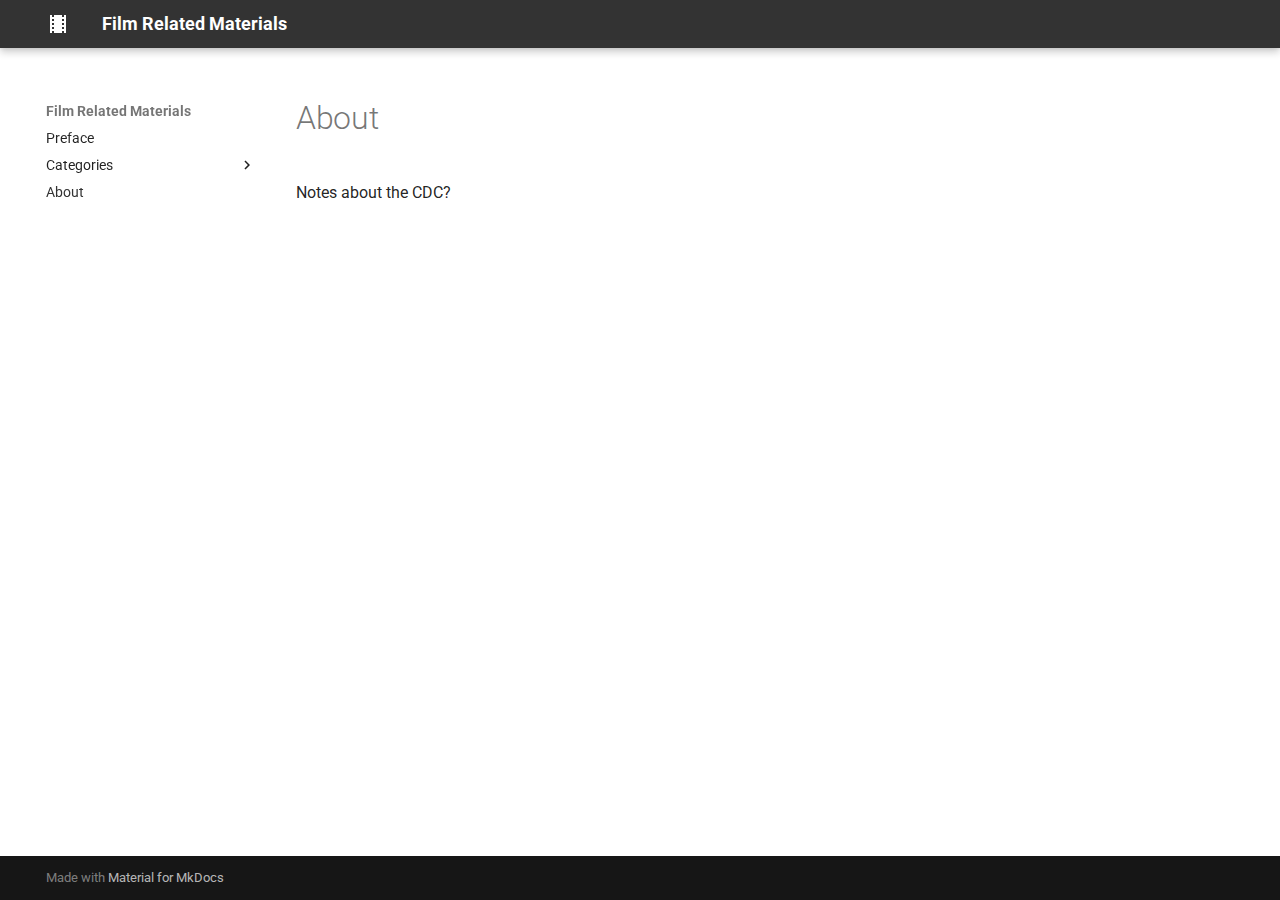
==== commit 8a721f7b: "Deployed 310959e with MkDocs version: 1.5.3" ====
--- a/about/index.html
+++ b/about/index.html
@@ -11,7 +11,7 @@
         <link rel="canonical" href="https://example.com/about/">
       
       
-        <link rel="prev" href="..">
+        <link rel="prev" href="../objects/">
       
       
       
@@ -20,7 +20,7 @@
     
     
       
-        <title>About - test</title>
+        <title>About - Film Related Materials</title>
       
     
     
@@ -46,6 +46,8 @@
       
     
     
+      <link rel="stylesheet" href="../stylesheets/extra.css">
+    
     <script>__md_scope=new URL("..",location),__md_hash=e=>[...e].reduce((e,_)=>(e<<5)-e+_.charCodeAt(0),0),__md_get=(e,_=localStorage,t=__md_scope)=>JSON.parse(_.getItem(t.pathname+"."+e)),__md_set=(e,_,t=localStorage,a=__md_scope)=>{try{t.setItem(a.pathname+"."+e,JSON.stringify(_))}catch(e){}}</script>
     
       
@@ -61,7 +63,7 @@
     
     
     
-    <body dir="ltr" data-md-color-scheme="default" data-md-color-primary="teal" data-md-color-accent="indigo">
+    <body dir="ltr" data-md-color-scheme="default" data-md-color-primary="custom" data-md-color-accent="custom">
   
     
     
@@ -82,10 +84,10 @@
 
 <header class="md-header md-header--shadow" data-md-component="header">
   <nav class="md-header__inner md-grid" aria-label="Header">
-    <a href=".." title="test" class="md-header__button md-logo" aria-label="test" data-md-component="logo">
-      
-  
-  <svg xmlns="http://www.w3.org/2000/svg" viewBox="0 0 24 24"><path d="M12 8a3 3 0 0 0 3-3 3 3 0 0 0-3-3 3 3 0 0 0-3 3 3 3 0 0 0 3 3m0 3.54C9.64 9.35 6.5 8 3 8v11c3.5 0 6.64 1.35 9 3.54 2.36-2.19 5.5-3.54 9-3.54V8c-3.5 0-6.64 1.35-9 3.54Z"/></svg>
+    <a href=".." title="Film Related Materials" class="md-header__button md-logo" aria-label="Film Related Materials" data-md-component="logo">
+      
+  
+  <svg xmlns="http://www.w3.org/2000/svg" viewBox="0 0 24 24"><path d="M18 9h-2V7h2m0 6h-2v-2h2m0 6h-2v-2h2M8 9H6V7h2m0 6H6v-2h2m0 6H6v-2h2M18 3v2h-2V3H8v2H6V3H4v18h2v-2h2v2h8v-2h2v2h2V3h-2Z"/></svg>
 
     </a>
     <label class="md-header__button md-icon" for="__drawer">
@@ -96,7 +98,7 @@
       <div class="md-header__ellipsis">
         <div class="md-header__topic">
           <span class="md-ellipsis">
-            test
+            Film Related Materials
           </span>
         </div>
         <div class="md-header__topic" data-md-component="header-topic">
@@ -113,43 +115,6 @@
     
     
     
-      <label class="md-header__button md-icon" for="__search">
-        
-        <svg xmlns="http://www.w3.org/2000/svg" viewBox="0 0 24 24"><path d="M9.5 3A6.5 6.5 0 0 1 16 9.5c0 1.61-.59 3.09-1.56 4.23l.27.27h.79l5 5-1.5 1.5-5-5v-.79l-.27-.27A6.516 6.516 0 0 1 9.5 16 6.5 6.5 0 0 1 3 9.5 6.5 6.5 0 0 1 9.5 3m0 2C7 5 5 7 5 9.5S7 14 9.5 14 14 12 14 9.5 12 5 9.5 5Z"/></svg>
-      </label>
-      <div class="md-search" data-md-component="search" role="dialog">
-  <label class="md-search__overlay" for="__search"></label>
-  <div class="md-search__inner" role="search">
-    <form class="md-search__form" name="search">
-      <input type="text" class="md-search__input" name="query" aria-label="Search" placeholder="Search" autocapitalize="off" autocorrect="off" autocomplete="off" spellcheck="false" data-md-component="search-query" required>
-      <label class="md-search__icon md-icon" for="__search">
-        
-        <svg xmlns="http://www.w3.org/2000/svg" viewBox="0 0 24 24"><path d="M9.5 3A6.5 6.5 0 0 1 16 9.5c0 1.61-.59 3.09-1.56 4.23l.27.27h.79l5 5-1.5 1.5-5-5v-.79l-.27-.27A6.516 6.516 0 0 1 9.5 16 6.5 6.5 0 0 1 3 9.5 6.5 6.5 0 0 1 9.5 3m0 2C7 5 5 7 5 9.5S7 14 9.5 14 14 12 14 9.5 12 5 9.5 5Z"/></svg>
-        
-        <svg xmlns="http://www.w3.org/2000/svg" viewBox="0 0 24 24"><path d="M20 11v2H8l5.5 5.5-1.42 1.42L4.16 12l7.92-7.92L13.5 5.5 8 11h12Z"/></svg>
-      </label>
-      <nav class="md-search__options" aria-label="Search">
-        
-        <button type="reset" class="md-search__icon md-icon" title="Clear" aria-label="Clear" tabindex="-1">
-          
-          <svg xmlns="http://www.w3.org/2000/svg" viewBox="0 0 24 24"><path d="M19 6.41 17.59 5 12 10.59 6.41 5 5 6.41 10.59 12 5 17.59 6.41 19 12 13.41 17.59 19 19 17.59 13.41 12 19 6.41Z"/></svg>
-        </button>
-      </nav>
-      
-    </form>
-    <div class="md-search__output">
-      <div class="md-search__scrollwrap" data-md-scrollfix>
-        <div class="md-search-result" data-md-component="search-result">
-          <div class="md-search-result__meta">
-            Initializing search
-          </div>
-          <ol class="md-search-result__list" role="presentation"></ol>
-        </div>
-      </div>
-    </div>
-  </div>
-</div>
-    
     
   </nav>
   
@@ -176,13 +141,13 @@
 
 <nav class="md-nav md-nav--primary" aria-label="Navigation" data-md-level="0">
   <label class="md-nav__title" for="__drawer">
-    <a href=".." title="test" class="md-nav__button md-logo" aria-label="test" data-md-component="logo">
-      
-  
-  <svg xmlns="http://www.w3.org/2000/svg" viewBox="0 0 24 24"><path d="M12 8a3 3 0 0 0 3-3 3 3 0 0 0-3-3 3 3 0 0 0-3 3 3 3 0 0 0 3 3m0 3.54C9.64 9.35 6.5 8 3 8v11c3.5 0 6.64 1.35 9 3.54 2.36-2.19 5.5-3.54 9-3.54V8c-3.5 0-6.64 1.35-9 3.54Z"/></svg>
+    <a href=".." title="Film Related Materials" class="md-nav__button md-logo" aria-label="Film Related Materials" data-md-component="logo">
+      
+  
+  <svg xmlns="http://www.w3.org/2000/svg" viewBox="0 0 24 24"><path d="M18 9h-2V7h2m0 6h-2v-2h2m0 6h-2v-2h2M8 9H6V7h2m0 6H6v-2h2m0 6H6v-2h2M18 3v2h-2V3H8v2H6V3H4v18h2v-2h2v2h8v-2h2v2h2V3h-2Z"/></svg>
 
     </a>
-    test
+    Film Related Materials
   </label>
   
   <ul class="md-nav__list" data-md-scrollfix>
@@ -197,11 +162,174 @@
         
   
   <span class="md-ellipsis">
-    Home
-  </span>
-  
-
-      </a>
+    Preface
+  </span>
+  
+
+      </a>
+    </li>
+  
+
+    
+      
+      
+  
+  
+  
+    
+    
+    
+    
+    
+    <li class="md-nav__item md-nav__item--nested">
+      
+        
+        
+        
+        <input class="md-nav__toggle md-toggle " type="checkbox" id="__nav_2" >
+        
+          
+          <label class="md-nav__link" for="__nav_2" id="__nav_2_label" tabindex="0">
+            
+  
+  <span class="md-ellipsis">
+    Categories
+  </span>
+  
+
+            <span class="md-nav__icon md-icon"></span>
+          </label>
+        
+        <nav class="md-nav" data-md-level="1" aria-labelledby="__nav_2_label" aria-expanded="false">
+          <label class="md-nav__title" for="__nav_2">
+            <span class="md-nav__icon md-icon"></span>
+            Categories
+          </label>
+          <ul class="md-nav__list" data-md-scrollfix>
+            
+              
+                
+  
+  
+  
+    <li class="md-nav__item">
+      <a href="../posters/" class="md-nav__link">
+        
+  
+  <span class="md-ellipsis">
+    Posters
+  </span>
+  
+
+      </a>
+    </li>
+  
+
+              
+            
+              
+                
+  
+  
+  
+    <li class="md-nav__item">
+      <a href="../stills/" class="md-nav__link">
+        
+  
+  <span class="md-ellipsis">
+    Stills
+  </span>
+  
+
+      </a>
+    </li>
+  
+
+              
+            
+              
+                
+  
+  
+  
+    <li class="md-nav__item">
+      <a href="../scripts/" class="md-nav__link">
+        
+  
+  <span class="md-ellipsis">
+    Scripts
+  </span>
+  
+
+      </a>
+    </li>
+  
+
+              
+            
+              
+                
+  
+  
+  
+    <li class="md-nav__item">
+      <a href="../pr_materials/" class="md-nav__link">
+        
+  
+  <span class="md-ellipsis">
+    PR Materials
+  </span>
+  
+
+      </a>
+    </li>
+  
+
+              
+            
+              
+                
+  
+  
+  
+    <li class="md-nav__item">
+      <a href="../documents/" class="md-nav__link">
+        
+  
+  <span class="md-ellipsis">
+    Documents
+  </span>
+  
+
+      </a>
+    </li>
+  
+
+              
+            
+              
+                
+  
+  
+  
+    <li class="md-nav__item">
+      <a href="../objects/" class="md-nav__link">
+        
+  
+  <span class="md-ellipsis">
+    Objects
+  </span>
+  
+
+      </a>
+    </li>
+  
+
+              
+            
+          </ul>
+        </nav>
+      
     </li>
   
 
@@ -266,7 +394,7 @@
 
   <h1>About</h1>
 
-<p>hello</p>
+<p>Notes about the CDC?</p>
 
 
 
--- a/stylesheets/extra.css
+++ b/stylesheets/extra.css
@@ -0,0 +1,10 @@
+:root {
+    --md-primary-fg-color:        #333333;
+
+    --md-accent-fg-color:        #e40424;
+
+
+
+  }
+  
+
